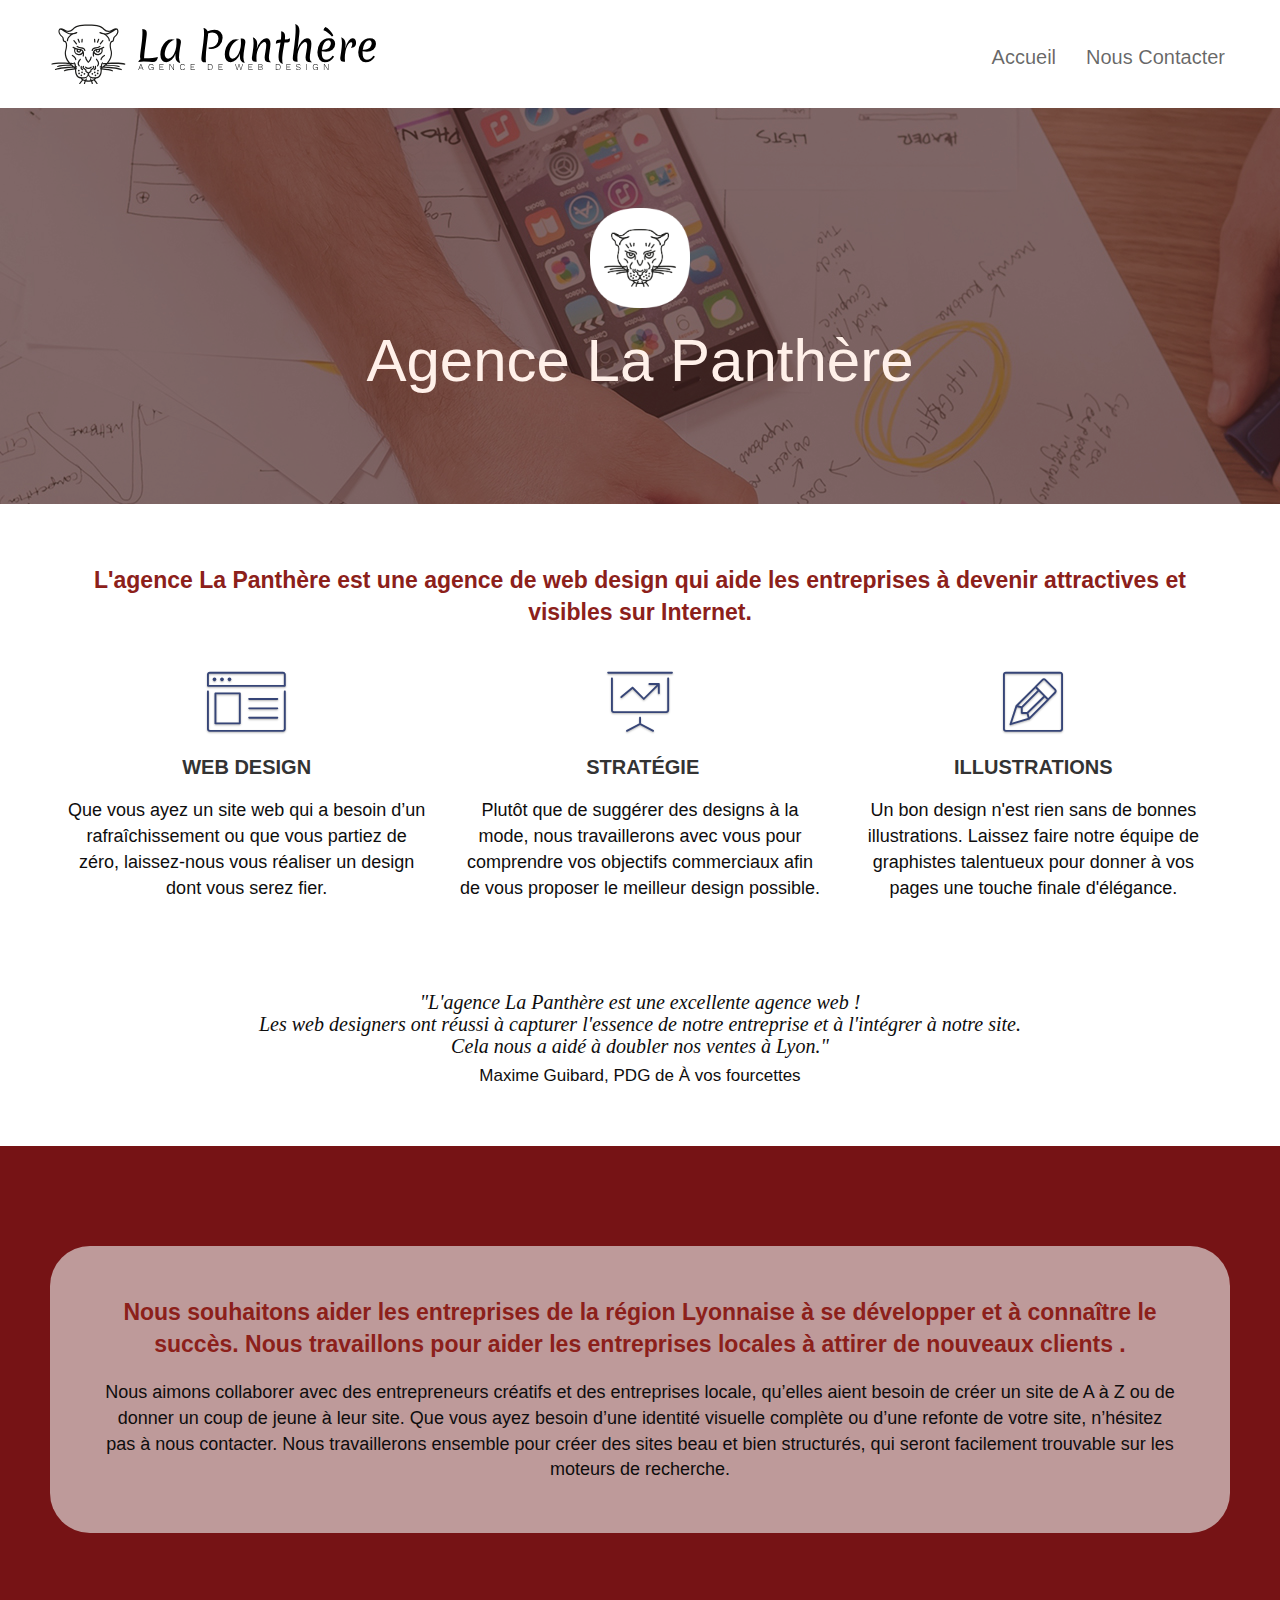
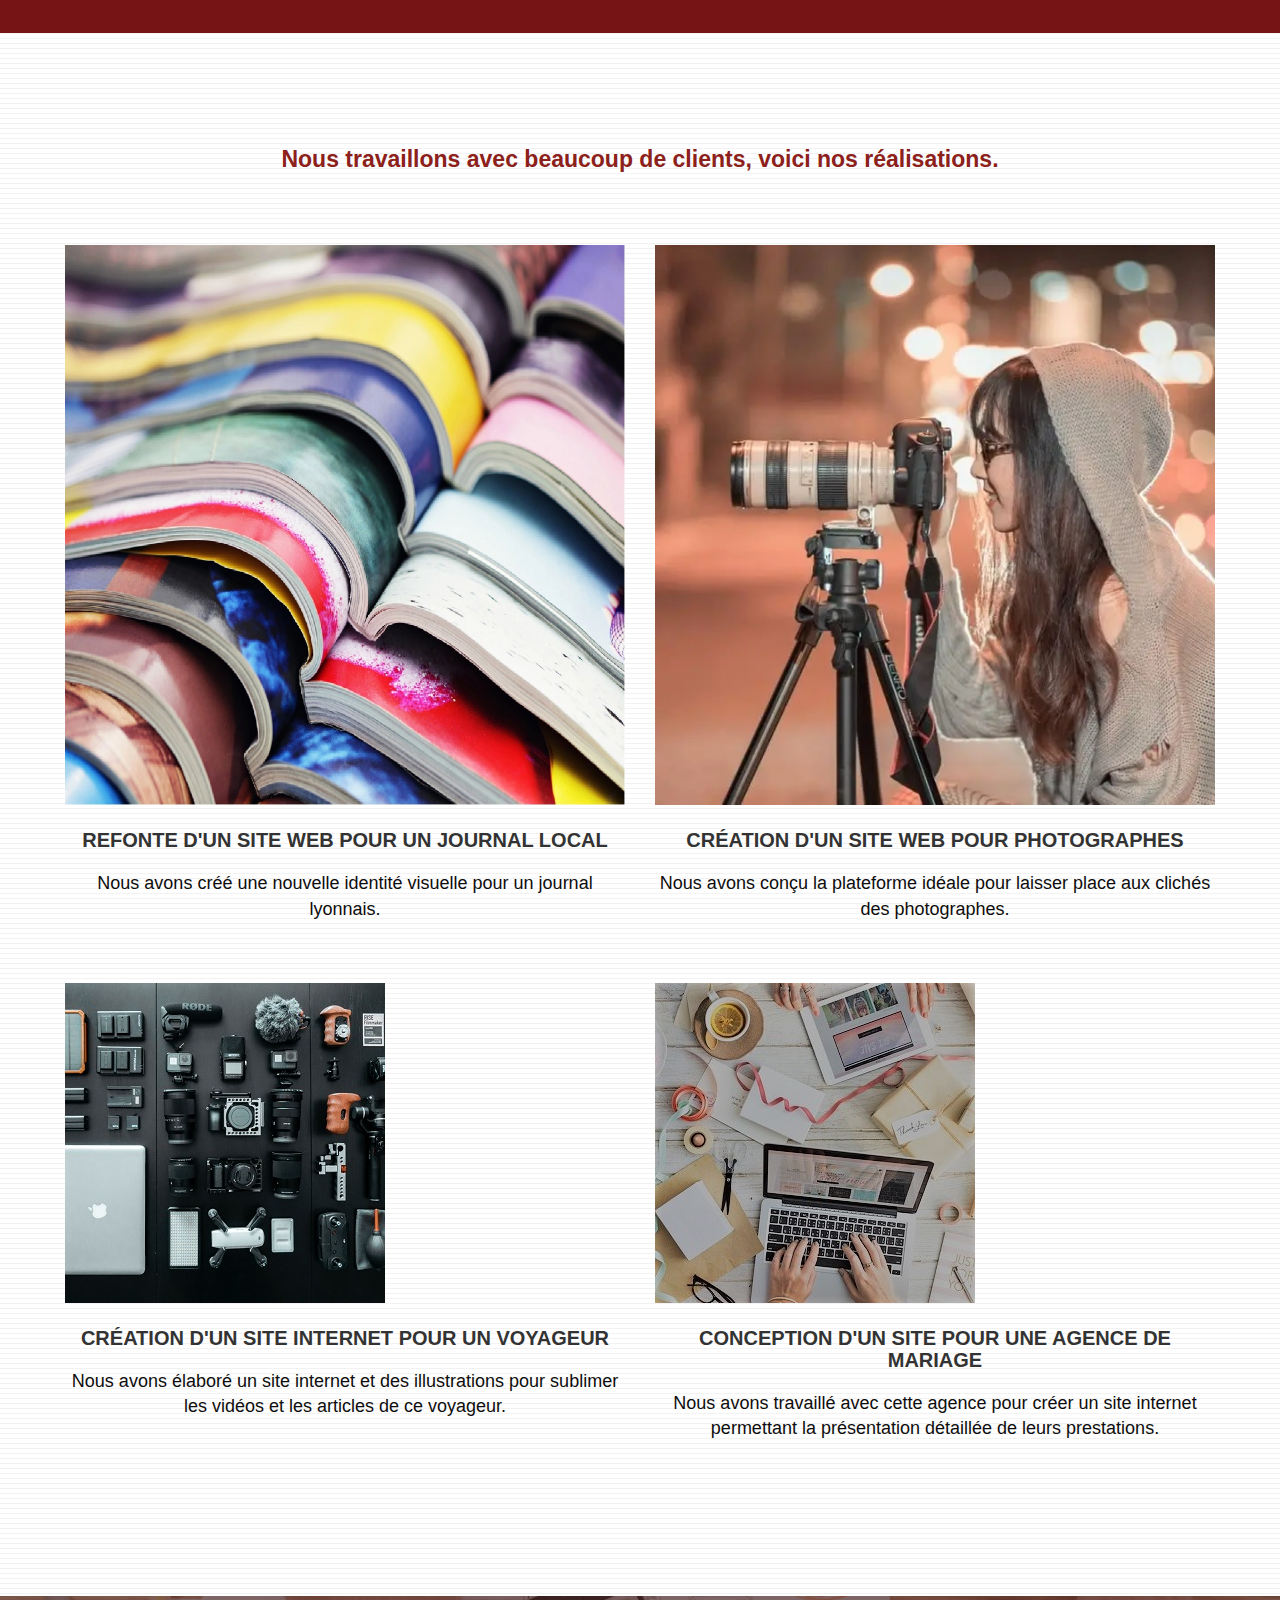
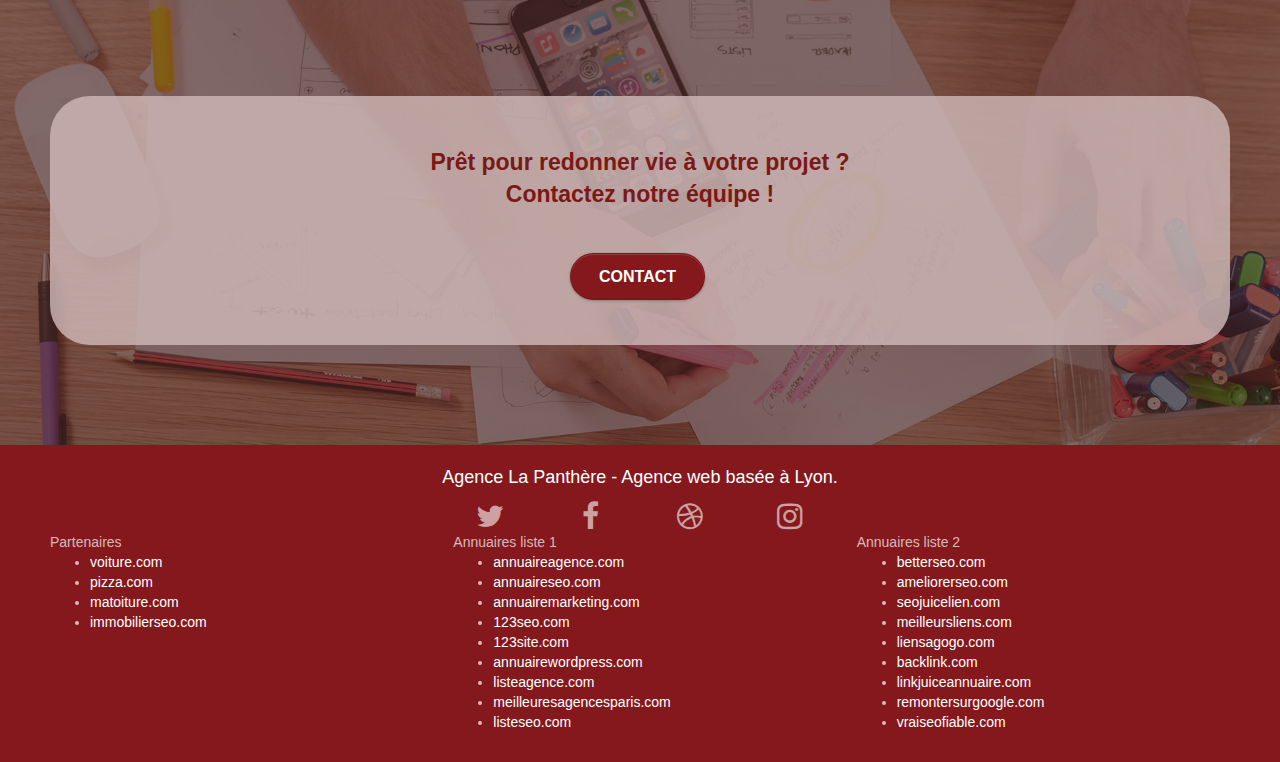
==== index.html @ fb2b0407 "Ajout image projet 2 webp et compressée" ====
<!doctype html>
<html lang="fr">
<head>
    <meta charset="utf-8">
    <meta name="keywords" content="seo, google, site web, site internet, agence design paris, agence design, agence design,agence design,agence design,agence design,agence design,agence design,agence design,agence design">
    <meta name="description" content="De la création d’un site vitrine au rafraîchissement de votre site actuel, en passant par la création d’un design qui vous ressemble, on s’occupe de tout. Nos experts mettent tout en œuvre pour réaliser votre projet dans les meilleurs délais.">
    <meta name="viewport" content="width=device-width, initial-scale=1.0, viewport-fit=cover">
    <link rel="shortcut icon" type="image/png" href="favicon.jpg">
    
	<link rel="stylesheet" type="text/css" href="./css/bootstrap.css">
	<link rel="stylesheet" type="text/css" href="style.css">
	<link rel="stylesheet" type="text/css" href="./css/font-awesome.css">
	<link rel="stylesheet" type="text/css" href="./css/et-line.css">
	
    
	<script src="./js/jquery-2.1.0.js"></script>
	<script src="./js/bootstrap.js"></script>
	<script src="./js/blocs.js"></script>
	<script src="./js/jquery.touchSwipe.js" defer></script>
	<script src="./js/gmaps.js"></script>

    <title>Entreprise web design Lyon - La Panthère</title>

	<!-- Analytics -->
	
	<!-- Analytics END -->
    
</head>

<body>
	<!-- Principal conteneur -->
	<div class="page-container">
		
		<!-- bloc-0 -->
		<div class="bloc bgc-white l-bloc " id="bloc-0">
			<div class="container bloc-sm">
				<nav class="navbar row">
					<div class="navbar-header">
						<a class="navbar-brand" href="index.html"><img src="img/agence-la-panthere-monochrome.svg" alt="Logo La Panthère - Agence de web design" height="60" /></a>
						<button id="nav-toggle" type="button" class="ui-navbar-toggle navbar-toggle" data-toggle="collapse" data-target=".navbar-1">
							<span class="sr-only">Toggle navigation</span><span class="icon-bar"></span><span class="icon-bar"></span><span class="icon-bar"></span>
						</button>
					</div>
					<div class="collapse navbar-collapse navbar-1 special-dropdown-nav">
						<ul class="site-navigation nav navbar-nav">
							<li>
								<a href="index.html">Accueil</a>
							</li>
							<li>
								<a href="contact.html">Nous Contacter</a>
							</li>
						</ul>
					</div>
				</nav>
			</div>
		</div>
		<!-- bloc-0 END -->

		<!-- bloc-1-presentation -->
		<div class="bloc bg-banniere d-bloc bg-t-edge bloc-bg-texture texture-paper b-parallax" id="bloc-1-hero">
			<div class="container bloc-lg">
				<div class="row tight-width-whitespace">
					<div class="col-sm-12">
						<img src="img/logo.png" class="center-block image-resize-mode" width="100" alt="" />
						<h1 class="text-center">
							Agence La Panthère
						</h1>
					</div>
				</div>
			</div>
		</div>
		<!-- bloc-1-presentation END -->

		<!-- bloc-2-services -->
		<div class="bloc bgc-white l-bloc" id="bloc-2-services">
			<div class="container bloc-md">
				<div class="row">
					<div class="col-sm-12 text-center">
						<h2 class="mg-md text-center tc-white">
							L'agence La Panthère est une agence de web design qui aide les entreprises à devenir attractives et visibles sur Internet.<br>
						</h2>
					</div>
				</div>
				<div class="row voffset-lg med-width-whitespace">
					<div class="col-sm-4">
						<div class="text-center">
							<span class="et-icon-browser sm-shadow icon-dark-slate-blue icons icon-lg"></span>
						</div>
						<h3 class="mg-md text-center">
							Web design
						</h3>
						<p class="text-center ">
							Que vous ayez un site web qui a besoin d&rsquo;un rafraîchissement ou que vous partiez de zéro, laissez-nous vous réaliser un design dont vous serez fier.
						</p>
					</div>
					<div class="col-sm-4">
						<div class="text-center">
							<span class="et-icon-presentation sm-shadow icon-dark-slate-blue icons icon-lg"></span>
						</div>
						<h3 class="mg-md text-center">
							&nbsp;Stratégie
						</h3>
						<p class="text-center ">
							Plutôt que de suggérer des designs à la mode, nous travaillerons avec vous pour comprendre vos objectifs commerciaux afin de vous proposer le meilleur design possible.<br>
						</p>
					</div>
					<div class="col-sm-4">
						<div class="text-center">
							<span class="et-icon-edit sm-shadow icon-dark-slate-blue icons icon-lg"></span>
						</div>
						<h3 class="mg-md text-center">
							Illustrations
						</h3>
						<p class="text-center ">
							Un bon design n'est rien sans de bonnes illustrations. Laissez faire notre équipe de graphistes talentueux pour donner à vos pages une touche finale d'élégance.
						</p>
					</div>
				</div>
				<div class="row voffset-lg voffset">
					<div class="col-xs-12 col-md-8 col-md-offset-2 text-center">
						<p class="citation">"L'agence La Panthère est une excellente agence web !<br> Les web designers ont réussi à capturer l'essence de notre entreprise et à l'intégrer à notre site.<br> Cela nous a aidé à doubler nos ventes à Lyon."<br></p>
						<p class="citationAuteur">Maxime Guibard, PDG de À vos fourcettes</p>
					</div>
				</div>
			</div>
		</div>
		<!-- bloc-2-services END -->

		<!-- bloc-3-what-i-do -->
		<div class="bloc tc-white bgc-atomic-tangerine bg-presentation d-bloc bloc-bg-texture texture-paper b-parallax" id="bloc-3-what-i-do">
			<div class="container bloc-lg">
				<div class="row tight-width-whitespace black-background">
					<div class="col-sm-12">
						<h2 class="mg-md text-center tc-white">
							Nous souhaitons aider les entreprises de la région Lyonnaise à se développer et à connaître le succès. Nous travaillons pour aider les entreprises locales à attirer de nouveaux clients .<br>
						</h2>
						<p class="text-center">
							Nous aimons collaborer avec des entrepreneurs créatifs et des entreprises locale, qu’elles aient besoin de créer un site de A à Z ou de donner un coup de jeune à leur site. Que vous ayez besoin d’une identité visuelle complète ou d’une refonte de votre site, n’hésitez pas à nous contacter. Nous travaillerons ensemble pour créer des sites beau et bien structurés, qui seront facilement trouvable sur les moteurs de recherche. 						</p>
					</div>
				</div>
			</div>
		</div>
		<!-- bloc-3-what-i-do END -->

		<!-- bloc-4-portfolio -->
		<div class="bloc bgc-white bg-lines-h2-bg bg-repeat l-bloc" id="bloc-4-portfolio">
			<div class="container bloc-lg">
				<div class="row">
					<div class="col-sm-12 text-center">
						<h2 class="mg-md text-center tc-white">
							Nous travaillons avec beaucoup de clients, voici nos réalisations.<br>
						</h2>
					</div>
				</div>
				<div class="row tight-width-whitespace portfolio-row">
					<div class="col-sm-6">
						<a href="#" data-lightbox="img/projet1.webp" data-gallery-id="gallery-1" data-caption="Refonte d'un site web pour un journal local" data-frame="snapshot-lb"><img src="img/projet1.webp" alt="Nouveau design du journal" class="img-responsive portfolio-thumb" /></a>
						<h3 class="mg-md text-center">
							Refonte d'un site web pour un journal local
						</h3>
						<p class="text-center">
							Nous avons créé une nouvelle identité visuelle pour un journal lyonnais.
						</p>
					</div>
					<div class="col-sm-6">
						<a href="#" data-lightbox="img/projet2.webp" data-gallery-id="gallery-1" data-caption="Création d'un site web pour photographes" data-frame="snapshot-lb"><img src="img/projet2.webp" class="img-responsive portfolio-thumb" alt="Photographe en action" /></a>
						<h3 class="mg-md text-center">
							Création d'un site web pour photographes
						</h3>
						<p class="text-center">
							Nous avons conçu la plateforme idéale pour laisser place aux clichés des photographes.
						</p>
					</div>
				</div>
				<div class="row tight-width-whitespace portfolio-row">
					<div class="col-sm-6">
						<a href="#" data-lightbox="img/3.bmp" data-gallery-id="gallery-1" data-caption="Création d'un site internet pour un voyageur" data-frame="snapshot-lb"><img src="img/3.bmp" class="img-responsive portfolio-thumb" alt="Outils essentiels du voyageurs : appareils photo, ordianteur, drone, etc"/></a>
						<h3 class="mg-md text-center">
							Création d'un site internet pour un voyageur
						</h3>
						<p class="text-center">
							Nous avons élaboré un site internet et des illustrations pour sublimer les vidéos et les articles de ce voyageur.
						</p>
					</div>
					<div class="col-sm-6">
						<a href="#" data-lightbox="img/4.bmp" data-gallery-id="gallery-1" data-caption="Conception d'un site pour une agence de mariage" data-frame="snapshot-lb"><img src="img/4.bmp" class="img-responsive portfolio-thumb" alt="Image présentation de l'agence de mariage" /></a>
						<h3 class="mg-md text-center">
							Conception d'un site pour une agence de mariage
						</h3>
						<p class="text-center">
							Nous avons travaillé avec cette agence pour créer un site internet permettant la présentation détaillée de leurs prestations.
						</p>
					</div>
				</div>
			</div>
		</div>
		<!-- bloc-4-portfolio END -->

		<!-- bloc-5-cta -->
		<div class="bloc bg-banniere d-bloc bloc-bg-texture texture-paper" id="bloc-5-cta">
			<div class="container bloc-lg">
				<div class="row tight-width-whitespace black-background">
					<h2 class="mg-md text-center tc-white">
						Prêt pour redonner vie à votre projet ?<br>Contactez notre équipe !
					</h2>
					<div class="col-sm-12 text-center">
						<a href="contact.html" class="btn btn-atomic-tangerine btn-clean btn-rd btn-lg cta-hero">Contact</a>
					</div>
				</div>
			</div>
		</div>
		<!-- bloc-5-cta END -->

		<!-- Footer - bloc-8 -->
		<div class="bloc bgc-atomic-tangerine d-bloc" id="bloc-8">
			<div class="container bloc-sm">
				<div class="row">
					<div class="col-sm-12">
						<p class="text-center white">
							Agence La Panthère - Agence web basée à Lyon.<br>
						</p>
						<div class="row row-no-gutters social">
							<div class="col-sm-3">
								<div class="text-center">
									<a class="social" href="index.html"><span class="fa fa-twitter icon-md"></span></a>
								</div>
							</div>
							<div class="col-sm-3">
								<div class="text-center">
									<a class="social" href="index.html"><span class="fa fa-facebook icon-md"></span></a>
								</div>
							</div>
							<div class="col-sm-3">
								<div class="text-center">
									<a class="social" href="index.html"><span class="fa fa-dribbble icon-md"></span></a>
								</div>
							</div>
							<div class="col-sm-3">
								<div class="text-center">
									<a class="social" href="index.html"><span class="fa fa-instagram icon-md"></span></a>
								</div>
							</div>
						</div>
						<div class="row">
							<div class="col-sm-4">
								Partenaires
									<ul>
										<li><a class="partenaire" href="voiture.com">voiture.com</a></li>
										<li><a class="partenaire" href="pizza.com">pizza.com</a></li>
										<li><a class="partenaire" href="matoiture.com">matoiture.com</a></li>
										<li><a class="partenaire" href="immobilierseo.com">immobilierseo.com</a></li>
									</ul>		
							</div>
							<div class="col-sm-4">
								Annuaires liste 1
								<ul>
									<li><a class="partenaire" href="annuaireagence.com">annuaireagence.com</a></li>
									<li><a class="partenaire" href="annuaireseo.com">annuaireseo.com</a></li>
									<li><a class="partenaire" href="annuairemarketing.com">annuairemarketing.com</a></li>
									<li><a class="partenaire" href="123seoture.com">123seo.com</a></li>
									<li><a class="partenaire" href="123site.com">123site.com</a></li>
									<li><a class="partenaire" href="annuairewordpress.com">annuairewordpress.com</a></li>
									<li><a class="partenaire" href="listeagence.com">listeagence.com</a></li>
									<li><a class="partenaire" href="meilleuresagencesparis.com">meilleuresagencesparis.com</a></li>
									<li><a class="partenaire" href="listeseo.com">listeseo.com</a></li>
								</ul>
							</div>
							<div class="col-sm-4">
								Annuaires liste 2
								<ul>
									<li><a class="partenaire" href="betterseo.com">betterseo.com</a></li>
									<li><a class="partenaire" href="ameliorerseo.com">ameliorerseo.com</a></li>
									<li><a class="partenaire" href="seojuicelien.com">seojuicelien.com</a></li>
									<li><a class="partenaire" href="meilleursliens.com">meilleursliens.com</a></li>
									<li><a class="partenaire" href="liensagogo.com">liensagogo.com</a></li>
									<li><a class="partenaire" href="backlink.com">backlink.com</a></li>
									<li><a class="partenaire" href="linkjuiceannuaire.com">linkjuiceannuaire.com</a></li>
									<li><a class="partenaire" href="remontersurgoogle.com">remontersurgoogle.com</a></li>
									<li><a class="partenaire" href="vraiseofiable.com">vraiseofiable.com</a></li>
								</ul>
							</div>
						</div>
					</div>
				</div>
			</div>
		</div>
		<!-- Footer - bloc-8 END -->

	</div>
	<!-- Principal conteneur END -->

</body>
</html>
---- style.css ----
body {
    margin: 0;
    padding: 0;
    background: #FFF;
    overflow-x: hidden;
    -webkit-font-smoothing: antialiased;
    -moz-osx-font-smoothing: grayscale;
}

a,
button {
    transition: all .3s ease-in-out;
    outline: none!important;
}

a:hover {
    text-decoration: none;
    cursor: pointer;
}

#page-loading-blocs-notifaction {
    position: fixed;
    top: 0;
    bottom: 0;
    width: 100%;
    z-index: 100000;
    background: #FFFFFF url("img/pageload-spinner.gif") no-repeat center center;
}

.bloc {
    width: 100%;
    clear: both;
    background: 50% 50% no-repeat;
    padding: 0 50px;
    -webkit-background-size: cover;
    -moz-background-size: cover;
    -o-background-size: cover;
    background-size: cover;
    position: relative;
}

.bloc .container {
    padding-left: 0;
    padding-right: 0;
}

.bloc-lg {
    padding: 100px 50px;
}

.bloc-md {
    padding: 50px;
}

.bloc-sm {
    padding: 20px 50px;
}

.bg-center,
.bg-l-edge,
.bg-r-edge,
.bg-t-edge,
.bg-b-edge,
.bg-tl-edge,
.bg-bl-edge,
.bg-tr-edge,
.bg-br-edge,
.bg-repeat {
    -webkit-background-size: auto!important;
    -moz-background-size: auto!important;
    -o-background-size: auto!important;
    background-size: auto!important;
}

.bg-repeat {
    background: repeat;
}

.bg-t-edge {
    background: top no-repeat;
}

.bloc-bg-texture::before {
    content: "";
    background-size: 2px 2px;
    position: absolute;
    top: 0;
    bottom: 0;
    left: 0;
    right: 0;
}

.texture-paper::before {
    background-color: #5609054d;
    background-size: 280px 280px;
}

.b-parallax {
    background-attachment: fixed;
}

.d-bloc {
    color: rgba(255, 255, 255, .7);
}

.d-bloc button:hover {
    color: rgba(255, 255, 255, .9);
}

.d-bloc .icon-round,
.d-bloc .icon-square,
.d-bloc .icon-rounded,
.d-bloc .icon-semi-rounded-a,
.d-bloc .icon-semi-rounded-b {
    border-color: rgba(255, 255, 255, .9);
}

.d-bloc .divider-h span {
    border-color: rgba(255, 255, 255, .2);
}

.d-bloc .a-btn,
.d-bloc .navbar a,
.d-bloc .navbar-brand,
.d-bloc a .icon-sm,
.d-bloc a .icon-md,
.d-bloc a .icon-lg,
.d-bloc a .icon-xl,
.d-bloc h1 a,
.d-bloc h2 a,
.d-bloc h3 a,
.d-bloc h4 a,
.d-bloc h5 a,
.d-bloc h6 a,
.d-bloc p a {
    color: rgba(255, 255, 255, .6);
}

.d-bloc .a-btn:hover,
.d-bloc .navbar a:hover,
.d-bloc .navbar-brand:hover,
.d-bloc a:hover .icon-sm,
.d-bloc a:hover .icon-md,
.d-bloc a:hover .icon-lg,
.d-bloc a:hover .icon-xl,
.d-bloc h1 a:hover,
.d-bloc h2 a:hover,
.d-bloc h3 a:hover,
.d-bloc h4 a:hover,
.d-bloc h5 a:hover,
.d-bloc h6 a:hover,
.d-bloc p a:hover {
    color: rgba(255, 255, 255, 1);
}

.d-bloc .navbar-toggle .icon-bar {
    background: rgba(255, 255, 255, 1);
}

.d-bloc .btn-wire,
.d-bloc .btn-wire:hover {
    color: rgba(255, 255, 255, 1);
    border-color: rgba(255, 255, 255, 1);
}

.d-bloc .panel {
    color: rgba(0, 0, 0, .5);
}

.d-bloc .panel button:hover {
    color: rgba(0, 0, 0, .7);
}

.d-bloc .panel icon {
    border-color: rgba(0, 0, 0, .7);
}

.d-bloc .panel .divider-h span {
    border-color: rgba(0, 0, 0, .1);
}

.d-bloc .panel .a-btn {
    color: rgba(0, 0, 0, .6);
}

.d-bloc .panel .a-btn:hover {
    color: rgba(0, 0, 0, 1);
}

.d-bloc .panel .btn-wire,
.d-bloc .panel .btn-wire:hover {
    color: rgba(0, 0, 0, .7);
    border-color: rgba(0, 0, 0, .3);
}

.d-bloc .panel,
.l-bloc {
    color: rgba(0, 0, 0, .5);
}

.d-bloc .panel button:hover,
.l-bloc button:hover {
    color: rgba(0, 0, 0, .7);
}

.l-bloc .icon-round,
.l-bloc .icon-square,
.l-bloc .icon-rounded,
.l-bloc .icon-semi-rounded-a,
.l-bloc .icon-semi-rounded-b {
    border-color: rgba(0, 0, 0, .7);
}

.d-bloc .panel .divider-h span,
.l-bloc .divider-h span {
    border-color: rgba(0, 0, 0, .1);
}

.d-bloc .panel .a-btn,
.l-bloc .a-btn,
.l-bloc .navbar a,
.l-bloc .navbar-brand,
.l-bloc a .icon-sm,
.l-bloc a .icon-md,
.l-bloc a .icon-lg,
.l-bloc a .icon-xl,
.l-bloc h1 a,
.l-bloc h2 a,
.l-bloc h3 a,
.l-bloc h4 a,
.l-bloc h5 a,
.l-bloc h6 a,
.l-bloc p a {
    color: rgba(0, 0, 0, .6);
}

.d-bloc .panel .a-btn:hover,
.l-bloc .a-btn:hover,
.l-bloc .navbar a:hover,
.l-bloc .navbar-brand:hover,
.l-bloc a:hover .icon-sm,
.l-bloc a:hover .icon-md,
.l-bloc a:hover .icon-lg,
.l-bloc a:hover .icon-xl,
.l-bloc h1 a:hover,
.l-bloc h2 a:hover,
.l-bloc h3 a:hover,
.l-bloc h4 a:hover,
.l-bloc h5 a:hover,
.l-bloc h6 a:hover,
.l-bloc p a:hover {
    color: rgba(0, 0, 0, 1);
}

.l-bloc .navbar-toggle .icon-bar {
    color: rgba(0, 0, 0, .6);
}

.d-bloc .panel .btn-wire,
.d-bloc .panel .btn-wire:hover,
.l-bloc .btn-wire,
.l-bloc .btn-wire:hover {
    color: rgba(0, 0, 0, .7);
    border-color: rgba(0, 0, 0, .3);
}

.voffset {
    margin-top: 30px;
}

.voffset-lg {
    margin-top: 80px;
}

.row-no-gutters {
    margin-right: 0;
    margin-left: 0;
}

.row.row-no-gutters > [class^="col-"],
.row.row-no-gutters > [class*=" col-"] {
    padding-right: 0;
    padding-left: 0;
}

.navbar {
    margin-bottom: 0;
    z-index: 1;
}

.navbar-brand {
    height: auto;
    padding: 3px 15px;
    font-size: 25px;
    font-weight: normal;
    font-weight: 600;
    line-height: 44px;
}

.navbar-brand img {
    max-height: 200px;
    margin: 0 5px 0 0;
    display: inline;
}

.navbar-brand img[src$=svg] {
    min-width: 100px;
}

.nav-center .navbar-brand img {
    margin: 0;
}

.navbar .nav {
    padding-top: 2px;
    margin-right: -16px;
    float: right;
    z-index: 1;
}

.nav > li {
    float: left;
    margin-top: 4px;
    font-size: 20px;
}

.navbar-nav .open .dropdown-menu > li > a {
    text-align: inherit;
}

.nav > li a:hover,
.nav > li a:focus {
    background: transparent;
}

.navbar-toggle {
    margin: 10px 10px 0 0;
    border: 0px;
}

.navbar-toggle:hover {
    background: transparent!important;
}

.navbar-toggle .icon-bar {
    background-color: rgba(0, 0, 0, .5);
    width: 26px;
}

.nav-invert .navbar .nav {
    float: left;
}

.nav-invert .navbar-header,
.nav-invert .navbar-brand {
    float: right;
    position: relative;
    z-index: 2;
}

@media (min-width: 768px) {
    .site-navigation {
        position: absolute;
        top: 50%;
        right: 20px;
        transform: translate(0, -50%);
        -webkit-transform: translateY(-50%);
    }
    .nav > li .dropdown-menu a,
    .nav > li .dropdown-menu a:hover {
        color: #484848;
    }
    .nav-invert .site-navigation {
        left: 0;
        right: 0;
    }
    .nav-center {
        text-align: center;
    }
    .nav-center .navbar-header {
        width: 100%;
    }
    .nav-center .navbar-header,
    .nav-center .navbar-brand,
    .nav-center .nav > li {
        float: none;
        display: inline-block;
    }
    .nav-center .site-navigation {
        position: relative;
        width: 100%;
        right: 0;
        margin-right: 0px;
        margin-top: 20px;
    }
    .nav-center.mini-nav .navbar-toggle {
        float: none;
        margin: 10px auto 0;
    }
}

.nav > li > .dropdown a {
    background: none!important;
    display: block;
    padding: 14px 15px;
}

nav .caret {
    margin: 0 5px;
}

.dropdown-menu .dropdown-menu {
    top: -8px;
    left: 100%;
}

.dropdown-menu .dropmenu-flow-right {
    top: 100%;
    left: 0;
    margin-left: -1px;
    border-top-left-radius: 0;
    border-top-right-radius: 0;
}

.dropdown-menu .dropdown span {
    border: 4px solid black;
    border-top-color: transparent;
    border-right-color: transparent;
    border-bottom-color: transparent;
    margin: 6px -5px 0 0!important;
    float: right;
}

.mg-md {
    margin-top: 10px;
    margin-bottom: 20px;
}

.mg-lg {
    margin-top: 10px;
    margin-bottom: 40px;
}

.btn {
    margin: 0 5px 5px 0;
}

.btn.pull-right {
    margin: 0 0 5px 5px;
}

.btn-d,
.btn-d:hover,
.btn-d:focus {
    color: #FFF;
    background: rgba(0, 0, 0, .3);
}

button {
    outline: none!important;
}

.btn-rd {
    border-radius: 40px;
}

.btn-clean {
    border: 1px solid rgba(0, 0, 0, .08);
    border-bottom-color: rgba(0, 0, 0, .1);
    text-shadow: 0 1px 0 rgba(0, 0, 1, .1);
    box-shadow: 0 1px 3px rgba(0, 0, 1, .25), inset 0 1px 0 0 rgba(255, 255, 255, .15);
}

.icon-md {
    font-size: 30px!important;
}

.icon-lg {
    font-size: 60px!important;
}

.sm-shadow {
    text-shadow: 0 1px 2px rgba(0, 0, 0, .3);
}

.panel-sq,
.panel-sq .panel-heading,
.panel-sq .panel-footer {
    border-radius: 0;
}

.panel-rd {
    border-radius: 30px;
}

.panel-rd .panel-heading {
    border-radius: 29px 29px 0 0;
}

.panel-rd .panel-footer {
    border-radius: 0 0 29px 29px;
}

.form-control {
    border-color: rgba(0, 0, 0, .1);
    box-shadow: none;
}

.scrollToTop {
    width: 40px;
    height: 40px;
    position: fixed;
    bottom: 20px;
    right: 20px;
    opacity: 0;
    z-index: 500;
    transition: all .3s ease-in-out;
}

.scrollToTop span {
    margin-top: 6px;
}

.showScrollTop {
    font-size: 14px;
    opacity: 1;
}

a[data-lightbox] {
    position: relative;
    display: block;
    text-align: center;
}

a[data-lightbox]:hover::before {
    content: "+";
    font-family: "HelveticaNeue-Light", "Helvetica Neue Light", "Helvetica Neue", Helvetica, Arial;
    font-size: 32px;
    width: 50px;
    height: 50px;
    margin-left: -25px;
    border-radius: 50%;
    background: rgba(0, 0, 0, .6);
    color: #FFF;
    font-weight: 100;
    z-index: 1;
    position: absolute;
    top: 50%;
    transform: translateY(-50%);
    -webkit-transform: translateY(-50%);
}

a[data-lightbox]:hover img {
    opacity: 0.6;
    -webkit-animation-fill-mode: none;
    animation-fill-mode: none;
}

#lightbox-modal {
    display: flex;
    align-items: center;
}

#lightbox-modal .modal-dialog {
    width: 90%;
    max-width: 900px;
    margin: 0 auto 0;
}

#lightbox-modal .modal-dialog img {
    max-height: 90vh;
    margin: 0 auto;
}

.lightbox-caption {
    padding: 20px;
    color: #FFF;
    background: rgba(0, 0, 0, .5);
    position: absolute;
    left: 15px;
    right: 15px;
    bottom: 5px;
}

.close-lightbox {
    color: #FFF;
    font-size: 30px;
    position: absolute;
    top: 20px;
    right: 20px;
    z-index: 20;
    background: rgba(0, 0, 0, .5);
    border: none;
    line-height: 30px;
    padding: 0 9px 5px;
    opacity: 0.3;
}

.close-lightbox:hover,
.next-lightbox:hover,
.prev-lightbox:hover {
    opacity: 1.0;
    color: #FFF;
}

.next-lightbox,
.prev-lightbox {
    font-size: 20px;
    color: rgba(255, 255, 255, .9);
    background: rgba(0, 0, 0, .5);
    transition: all .2s ease-in-out;
    position: absolute;
    top: 45%;
    z-index: 1;
    opacity: 0.4;
}

.next-lightbox {
    padding: 6px 8px 1px 13px;
    right: 25px;
}

.prev-lightbox {
    padding: 6px 13px 1px 10px;
    left: 25px;
}

.snapshot-lb .modal-body {
    padding-bottom: 45px;
}

.snapshot-lb .lightbox-caption {
    padding: 0;
    color: rgba(0, 0, 0, .5);
    background: none;
}

h2,
h3,
h4,
h5,
h6,
p,
label,
.btn,
a {
    font-family: "helvetica";
    font-weight: 400;
    color: rgb(14, 13, 13);
}

.container {
    width: 100%;
}

.hero-bloc-text-sub {
    font-size: 36px;
}

.statement-bloc-text {
    line-height: 26px;
    font-style: italic;
    font-size: 20px;
    text-align: center;
    font-weight: lighter;
    max-width: 520px;
    margin: auto auto auto auto;
}

p {
    font-size: 18px;
}

.tight-width-whitespace {
    max-width: 1200px;
    margin: auto auto auto auto;
    border-radius: 40px;
}

h1 {
    font-family: "helvetica";
    font-weight: 400;
    font-size: 60px;
    color:#FFF0E9;
}

.cta-hero {
    margin-top: 22px;
    color: #FFFFFF!important;
    text-transform: uppercase;
    padding: 12px 28px 12px 28px;
    font-size: 16px;
    font-weight: 700;
}

.social {
    max-width: 400px;
    margin: auto auto auto auto;
}

h2 {
    font-size: 23px;
    line-height: 1.4em;
}

h3 {
    font-size: 20px;
    text-transform: uppercase;
    font-weight: 700;
    color: #333333!important;
}

.citation {
    font-size: 20px;
    line-height: 1.1em;
    font-style: italic;
    font-family:'Times New Roman', Times, serif;
}

.citationAuteur {
    font-size: 17px;
    line-height: 1.1em;
}

.med-width-whitespace {
    max-width: 1500px;
    margin: auto auto auto auto;
    box-shadow: 0px 0px 0px #000000;
}

h4 {
    color: #333333!important;
}

.icons {
    margin-bottom: 14px;
    margin-top: 24px;
}

.white {
    color: #FFFFFF!important;
}

.portfolio-thumb {
    margin-bottom: 24px;
}

.portfolio-row {
    margin-bottom: 44px;
    margin-top: 50px;
}

.avatar {
    box-shadow: 0px 4px 9px rgba(0, 0, 0, 0.3);
}

.black-background {
    background-color: rgb(255 255 255 / 84%);
    padding: 40px 40px 40px 40px;
}

.bold-link {
    font-weight: 900;
    text-decoration: underline!important;
}

.bgc-white {
    background-color: #FFFFFF;
}

.bgc-atomic-tangerine {
    background-color: #84181C;
}

.tc-white {
    color: #8c201a!important;
    font-weight: bold;
}

.btn-atomic-tangerine {
    background: #84181C;
    color: #FFFFFF!important;
}

.btn-atomic-tangerine:hover {
    background: #84181C;
    color: #FFFFFF!important;
}

.ltc-white {
    color: #FFFFFF!important;
}

.ltc-white:hover {
    color: #cccccc!important;
}

.ltc-atomic-tangerine {
    color: #F3976C!important;
}

.ltc-atomic-tangerine:hover {
    color: #c27956!important;
}

.icon-dark-slate-blue {
    color: #364577!important;
    border-color: #364577!important;
}

.bg-dots-bg {
    background-image: url("img/dots-bg.png");
}

.bg-lines-h2-bg {
    background-image: url("img/lines-h2-bg.png");
}

.bg-banniere {
    background-image: url("img/agence-la-panthere.jpg");
}

.bg-presentation {
    background-image: url("img/image-de-presentation.bmp");
}

.partenaire {
    color: #FFF!important;
}

@media (max-width: 1024px) {
    .bloc.full-width-bloc,
    .bloc-tile-2.full-width-bloc .container,
    .bloc-tile-3.full-width-bloc .container,
    .bloc-tile-4.full-width-bloc .container {
        padding-left: 0;
        padding-right: 0;
    }
}

@media (max-width: 992px) and (min-width: 768px) {
    .navbar .nav {
        max-width: 80%
    }
    .nav-center.navbar .nav {
        max-width: 100%
    }
}

@media only screen and (min-device-width: 768px) and (max-device-width: 1024px) and (orientation: landscape) {
    .b-parallax {
        background-attachment: scroll;
    }
}

@media only screen and (min-device-width: 1024px) and (max-device-width: 1366px) and (-webkit-min-device-pixel-ratio: 1.5) {
    .b-parallax {
        background-attachment: scroll;
    }
}

@media (max-width: 991px) {
    .container {
        width: 100%;
    }
    .b-parallax {
        background-attachment: scroll;
    }
    .page-container,
    #hero-bloc {
        overflow-x: hidden;
        position: relative;
    }
    .bloc {
        padding-left: constant(safe-area-inset-left);
        padding-right: constant(safe-area-inset-right);
    }
    .bloc-group,
    .bloc-group .bloc {
        display: block;
        width: 100%;
    }
    .bloc-fill-screen .fill-bloc-top-edge,
    .bloc-fill-screen .fill-bloc-bottom-edge {
        padding: 0 20px;
        padding-left: constant(safe-area-inset-left);
        padding-right: constant(safe-area-inset-right);
    }
}

@media (max-width: 767px) {
    .page-container {
        overflow-x: hidden;
        position: relative;
    }
    h1,
    h2,
    h3,
    h4,
    h5,
    h6,
    p,
    #disqus_thread {
        padding-left: 10px!important;
        padding-right: 10px!important;
    }
    .b-parallax {
        background-attachment: scroll;
    }
    .navbar .nav {
        padding-top: 0;
        border-top: 1px solid rgba(0, 0, 0, .2);
        float: none!important;
    }
    .navbar.row {
        margin-left: 0;
        margin-right: 0;
    }
    .site-navigation {
        position: inherit;
        transform: none;
        -webkit-transform: none;
        -ms-transform: none;
    }
    .nav > li {
        margin-top: 0;
        border-bottom: 1px solid rgba(0, 0, 0, .1);
        background: rgba(0, 0, 0, .05);
        text-align: left;
        padding-left: 15px;
        width: 100%;
    }
    .nav > li:hover {
        background: rgba(0, 0, 0, .08);
    }
    .dropdown .dropdown a .caret {
        float: none;
        margin: 5px 0 0 10px!important;
        border: 4px solid black;
        border-bottom-color: transparent;
        border-right-color: transparent;
        border-left-color: transparent;
    }
    #hero-bloc .navbar .nav {
        background: rgba(0, 0, 0, .8);
    }
    #hero-bloc .navbar .nav a {
        color: rgba(255, 255, 255, .6);
    }
    .hero {
        padding: 50px 0;
    }
    .hero-nav {
        left: -1px;
        right: -1px;
    }
    .navbar-collapse {
        padding: 0;
        overflow-x: hidden;
        -webkit-box-shadow: none;
        box-shadow: none;
    }
    .navbar-brand img {
        max-height: 40px;
        width: auto;
    }
    .nav-invert .navbar-header {
        float: none;
        width: 100%;
    }
    .nav-invert .navbar-toggle {
        float: left;
        margin-left: 10px;
    }
    .bloc {
        padding-left: 0;
        padding-right: 0;
    }
    .bloc-xxl,
    .bloc-xl,
    .bloc-lg {
        padding: 40px 0;
    }
    .bloc-sm,
    .bloc-md {
        padding-left: 0;
        padding-right: 0;
    }
    .bloc-tile-2 .container,
    .bloc-tile-3 .container,
    .bloc-tile-4 .container,
    .bloc-fill-screen .fill-bloc-top-edge,
    .bloc-fill-screen .fill-bloc-bottom-edge {
        padding-left: 0;
        padding-right: 0;
    }
    .a-block {
        padding: 0 10px;
    }
    .btn-dwn {
        display: none;
    }
    .voffset {
        margin-top: 5px;
    }
    .voffset-md {
        margin-top: 20px;
    }
    .voffset-lg {
        margin-top: 30px;
    }
    form {
        padding: 5px;
    }
    .close-lightbox {
        display: inline-block;
    }
    .blocsapp-device-iphone5 {
        background-size: 216px 425px;
        padding-top: 60px;
        width: 216px;
        height: 425px;
    }
    .blocsapp-device-iphone5 img {
        width: 180px;
        height: 320px;
    }
}

@media (max-width: 400px) {
    .bloc {
        padding-left: 0;
        padding-right: 0;
    }
}

@media (max-width: 767px) {
    .bloc-mob-center-text {
        text-align: center;
    }
}
---- css/et-line.css ----
@font-face {
    font-family: et-line;
    src: url(../fonts/et-line.eot);
    src: url(../fonts/et-line.eot?#iefix) format('embedded-opentype'), url(../fonts/et-line.woff) format('woff'), url(../fonts/et-line.ttf) format('truetype'), url(../fonts/et-line.svg#et-line) format('svg');
    font-weight: 400;
    font-style: normal
}

.et-icon-adjustments,
.et-icon-alarmclock,
.et-icon-anchor,
.et-icon-aperture,
.et-icon-attachment,
.et-icon-bargraph,
.et-icon-basket,
.et-icon-beaker,
.et-icon-bike,
.et-icon-book-open,
.et-icon-briefcase,
.et-icon-browser,
.et-icon-calendar,
.et-icon-camera,
.et-icon-caution,
.et-icon-chat,
.et-icon-circle-compass,
.et-icon-clipboard,
.et-icon-clock,
.et-icon-cloud,
.et-icon-compass,
.et-icon-desktop,
.et-icon-dial,
.et-icon-document,
.et-icon-documents,
.et-icon-download,
.et-icon-dribbble,
.et-icon-edit,
.et-icon-envelope,
.et-icon-expand,
.et-icon-facebook,
.et-icon-flag,
.et-icon-focus,
.et-icon-gears,
.et-icon-genius,
.et-icon-gift,
.et-icon-global,
.et-icon-globe,
.et-icon-googleplus,
.et-icon-grid,
.et-icon-happy,
.et-icon-hazardous,
.et-icon-heart,
.et-icon-hotairballoon,
.et-icon-hourglass,
.et-icon-key,
.et-icon-laptop,
.et-icon-layers,
.et-icon-lifesaver,
.et-icon-lightbulb,
.et-icon-linegraph,
.et-icon-linkedin,
.et-icon-lock,
.et-icon-magnifying-glass,
.et-icon-map,
.et-icon-map-pin,
.et-icon-megaphone,
.et-icon-mic,
.et-icon-mobile,
.et-icon-newspaper,
.et-icon-notebook,
.et-icon-paintbrush,
.et-icon-paperclip,
.et-icon-pencil,
.et-icon-phone,
.et-icon-picture,
.et-icon-pictures,
.et-icon-piechart,
.et-icon-presentation,
.et-icon-pricetags,
.et-icon-printer,
.et-icon-profile-female,
.et-icon-profile-male,
.et-icon-puzzle,
.et-icon-quote,
.et-icon-recycle,
.et-icon-refresh,
.et-icon-ribbon,
.et-icon-rss,
.et-icon-sad,
.et-icon-scissors,
.et-icon-scope,
.et-icon-search,
.et-icon-shield,
.et-icon-speedometer,
.et-icon-strategy,
.et-icon-streetsign,
.et-icon-tablet,
.et-icon-target,
.et-icon-telescope,
.et-icon-toolbox,
.et-icon-tools,
.et-icon-tools-2,
.et-icon-trophy,
.et-icon-tumblr,
.et-icon-twitter,
.et-icon-upload,
.et-icon-video,
.et-icon-wallet,
.et-icon-wine {
    font-family: et-line;
    speak: none;
    font-style: normal;
    font-weight: 400;
    font-variant: normal;
    text-transform: none;
    line-height: 1;
    -webkit-font-smoothing: antialiased;
    -moz-osx-font-smoothing: grayscale;
    display: inline-block
}

.et-icon-mobile:before {
    content: "\e000"
}

.et-icon-laptop:before {
    content: "\e001"
}

.et-icon-desktop:before {
    content: "\e002"
}

.et-icon-tablet:before {
    content: "\e003"
}

.et-icon-phone:before {
    content: "\e004"
}

.et-icon-document:before {
    content: "\e005"
}

.et-icon-documents:before {
    content: "\e006"
}

.et-icon-search:before {
    content: "\e007"
}

.et-icon-clipboard:before {
    content: "\e008"
}

.et-icon-newspaper:before {
    content: "\e009"
}

.et-icon-notebook:before {
    content: "\e00a"
}

.et-icon-book-open:before {
    content: "\e00b"
}

.et-icon-browser:before {
    content: "\e00c"
}

.et-icon-calendar:before {
    content: "\e00d"
}

.et-icon-presentation:before {
    content: "\e00e"
}

.et-icon-picture:before {
    content: "\e00f"
}

.et-icon-pictures:before {
    content: "\e010"
}

.et-icon-video:before {
    content: "\e011"
}

.et-icon-camera:before {
    content: "\e012"
}

.et-icon-printer:before {
    content: "\e013"
}

.et-icon-toolbox:before {
    content: "\e014"
}

.et-icon-briefcase:before {
    content: "\e015"
}

.et-icon-wallet:before {
    content: "\e016"
}

.et-icon-gift:before {
    content: "\e017"
}

.et-icon-bargraph:before {
    content: "\e018"
}

.et-icon-grid:before {
    content: "\e019"
}

.et-icon-expand:before {
    content: "\e01a"
}

.et-icon-focus:before {
    content: "\e01b"
}

.et-icon-edit:before {
    content: "\e01c"
}

.et-icon-adjustments:before {
    content: "\e01d"
}

.et-icon-ribbon:before {
    content: "\e01e"
}

.et-icon-hourglass:before {
    content: "\e01f"
}

.et-icon-lock:before {
    content: "\e020"
}

.et-icon-megaphone:before {
    content: "\e021"
}

.et-icon-shield:before {
    content: "\e022"
}

.et-icon-trophy:before {
    content: "\e023"
}

.et-icon-flag:before {
    content: "\e024"
}

.et-icon-map:before {
    content: "\e025"
}

.et-icon-puzzle:before {
    content: "\e026"
}

.et-icon-basket:before {
    content: "\e027"
}

.et-icon-envelope:before {
    content: "\e028"
}

.et-icon-streetsign:before {
    content: "\e029"
}

.et-icon-telescope:before {
    content: "\e02a"
}

.et-icon-gears:before {
    content: "\e02b"
}

.et-icon-key:before {
    content: "\e02c"
}

.et-icon-paperclip:before {
    content: "\e02d"
}

.et-icon-attachment:before {
    content: "\e02e"
}

.et-icon-pricetags:before {
    content: "\e02f"
}

.et-icon-lightbulb:before {
    content: "\e030"
}

.et-icon-layers:before {
    content: "\e031"
}

.et-icon-pencil:before {
    content: "\e032"
}

.et-icon-tools:before {
    content: "\e033"
}

.et-icon-tools-2:before {
    content: "\e034"
}

.et-icon-scissors:before {
    content: "\e035"
}

.et-icon-paintbrush:before {
    content: "\e036"
}

.et-icon-magnifying-glass:before {
    content: "\e037"
}

.et-icon-circle-compass:before {
    content: "\e038"
}

.et-icon-linegraph:before {
    content: "\e039"
}

.et-icon-mic:before {
    content: "\e03a"
}

.et-icon-strategy:before {
    content: "\e03b"
}

.et-icon-beaker:before {
    content: "\e03c"
}

.et-icon-caution:before {
    content: "\e03d"
}

.et-icon-recycle:before {
    content: "\e03e"
}

.et-icon-anchor:before {
    content: "\e03f"
}

.et-icon-profile-male:before {
    content: "\e040"
}

.et-icon-profile-female:before {
    content: "\e041"
}

.et-icon-bike:before {
    content: "\e042"
}

.et-icon-wine:before {
    content: "\e043"
}

.et-icon-hotairballoon:before {
    content: "\e044"
}

.et-icon-globe:before {
    content: "\e045"
}

.et-icon-genius:before {
    content: "\e046"
}

.et-icon-map-pin:before {
    content: "\e047"
}

.et-icon-dial:before {
    content: "\e048"
}

.et-icon-chat:before {
    content: "\e049"
}

.et-icon-heart:before {
    content: "\e04a"
}

.et-icon-cloud:before {
    content: "\e04b"
}

.et-icon-upload:before {
    content: "\e04c"
}

.et-icon-download:before {
    content: "\e04d"
}

.et-icon-target:before {
    content: "\e04e"
}

.et-icon-hazardous:before {
    content: "\e04f"
}

.et-icon-piechart:before {
    content: "\e050"
}

.et-icon-speedometer:before {
    content: "\e051"
}

.et-icon-global:before {
    content: "\e052"
}

.et-icon-compass:before {
    content: "\e053"
}

.et-icon-lifesaver:before {
    content: "\e054"
}

.et-icon-clock:before {
    content: "\e055"
}

.et-icon-aperture:before {
    content: "\e056"
}

.et-icon-quote:before {
    content: "\e057"
}

.et-icon-scope:before {
    content: "\e058"
}

.et-icon-alarmclock:before {
    content: "\e059"
}

.et-icon-refresh:before {
    content: "\e05a"
}

.et-icon-happy:before {
    content: "\e05b"
}

.et-icon-sad:before {
    content: "\e05c"
}

.et-icon-facebook:before {
    content: "\e05d"
}

.et-icon-twitter:before {
    content: "\e05e"
}

.et-icon-googleplus:before {
    content: "\e05f"
}

.et-icon-rss:before {
    content: "\e060"
}

.et-icon-tumblr:before {
    content: "\e061"
}

.et-icon-linkedin:before {
    content: "\e062"
}

.et-icon-dribbble:before {
    content: "\e063"
}
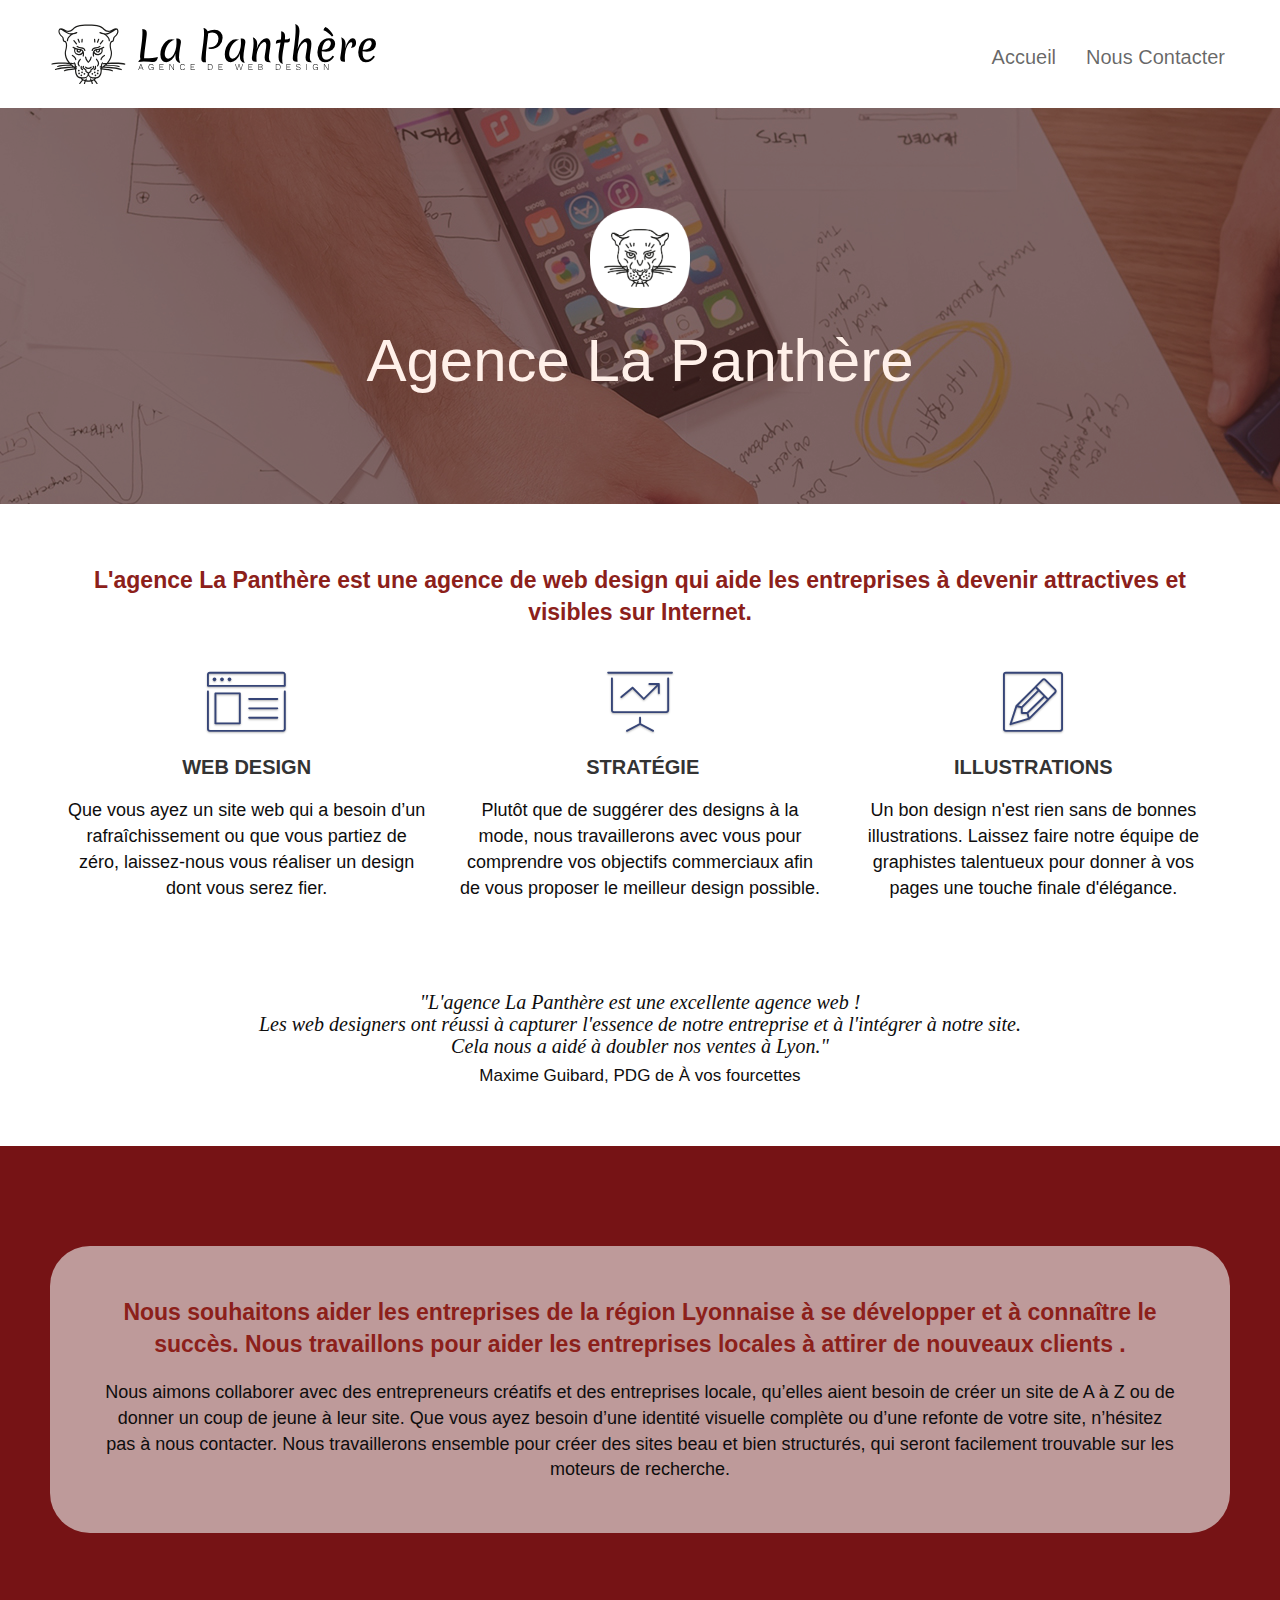
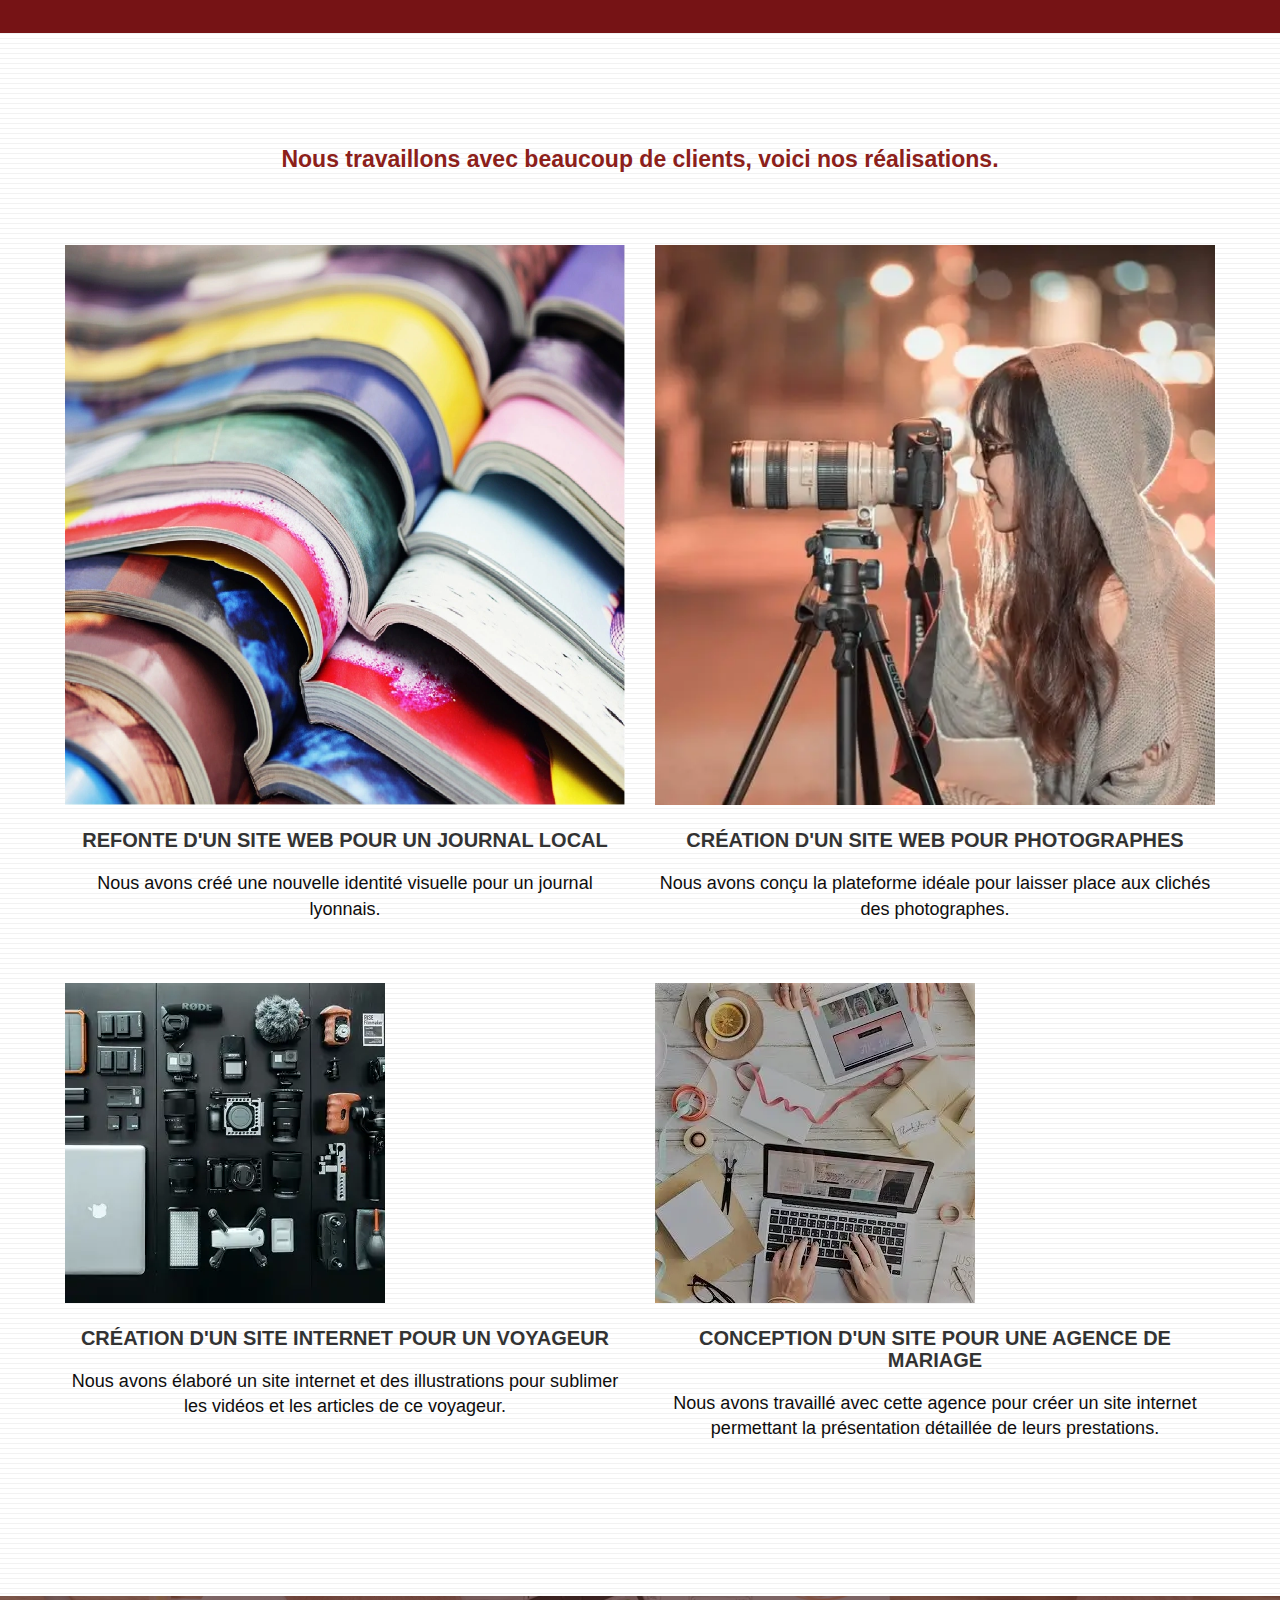
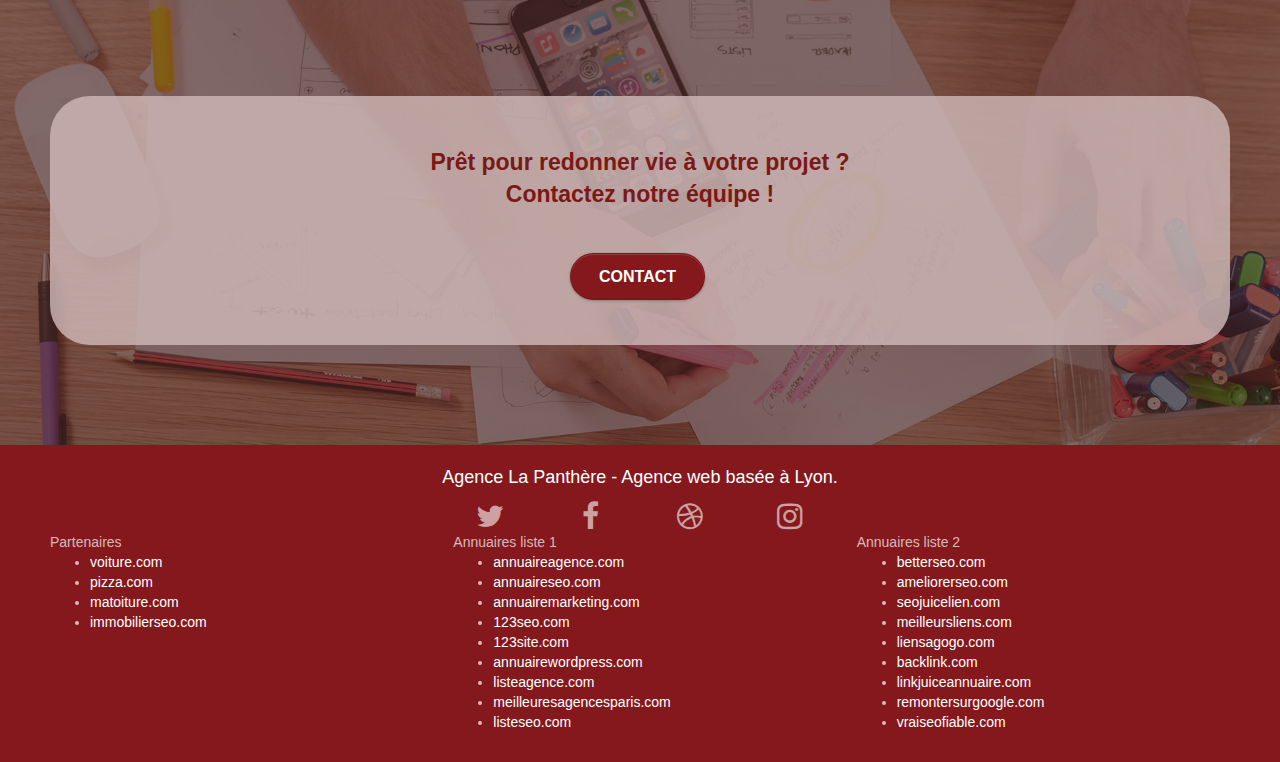
==== commit da37fd89: "Changement image projet et compressée" ====
--- a/index.html
+++ b/index.html
@@ -174,7 +174,7 @@
 				</div>
 				<div class="row tight-width-whitespace portfolio-row">
 					<div class="col-sm-6">
-						<a href="#" data-lightbox="img/3.bmp" data-gallery-id="gallery-1" data-caption="Création d'un site internet pour un voyageur" data-frame="snapshot-lb"><img src="img/3.bmp" class="img-responsive portfolio-thumb" alt="Outils essentiels du voyageurs : appareils photo, ordianteur, drone, etc"/></a>
+						<a href="#" data-lightbox="img/projet3.webp" data-gallery-id="gallery-1" data-caption="Création d'un site internet pour un voyageur" data-frame="snapshot-lb"><img src="img/projet3.webp" class="img-responsive portfolio-thumb" alt="Outils essentiels du voyageurs : appareils photo, ordianteur, drone, etc"/></a>
 						<h3 class="mg-md text-center">
 							Création d'un site internet pour un voyageur
 						</h3>
@@ -183,7 +183,7 @@
 						</p>
 					</div>
 					<div class="col-sm-6">
-						<a href="#" data-lightbox="img/4.bmp" data-gallery-id="gallery-1" data-caption="Conception d'un site pour une agence de mariage" data-frame="snapshot-lb"><img src="img/4.bmp" class="img-responsive portfolio-thumb" alt="Image présentation de l'agence de mariage" /></a>
+						<a href="#" data-lightbox="img/projet4.webp" data-gallery-id="gallery-1" data-caption="Conception d'un site pour une agence de mariage" data-frame="snapshot-lb"><img src="img/projet4.webp" class="img-responsive portfolio-thumb" alt="Image présentation de l'agence de mariage" /></a>
 						<h3 class="mg-md text-center">
 							Conception d'un site pour une agence de mariage
 						</h3>
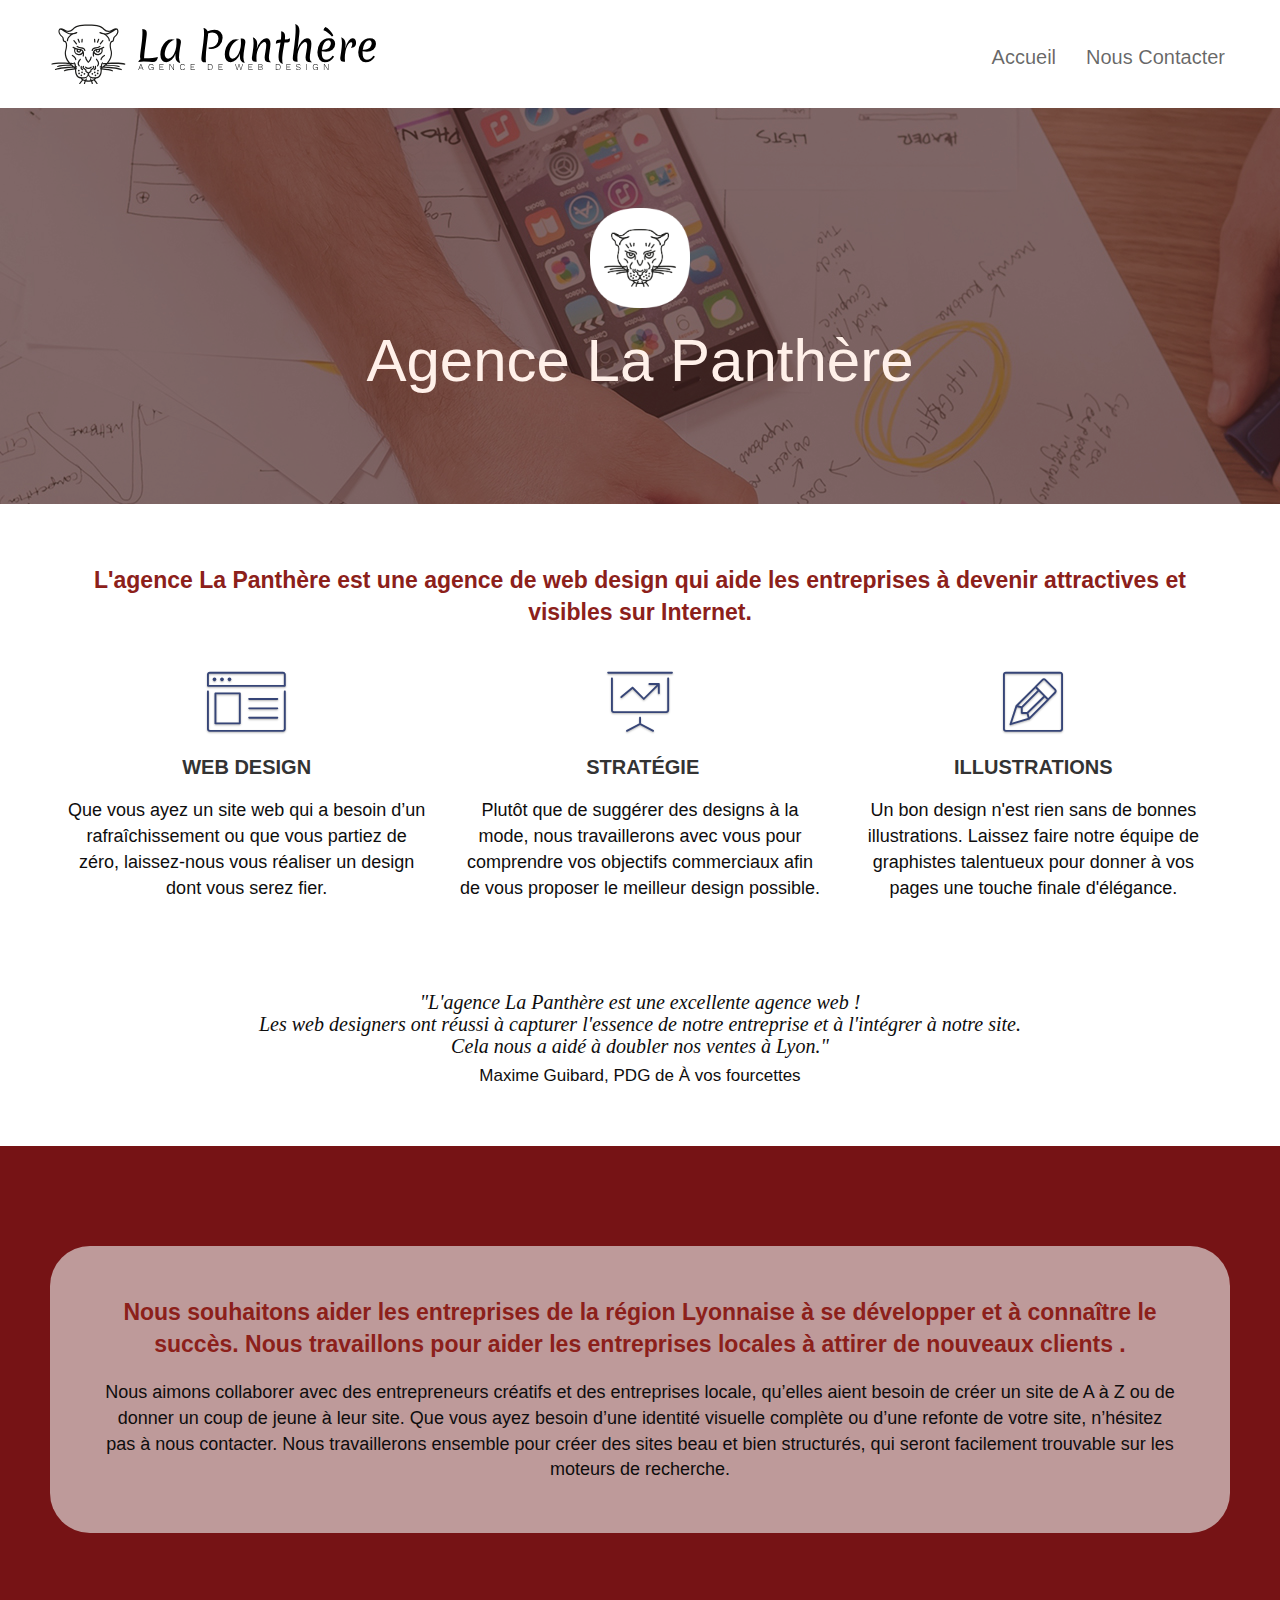
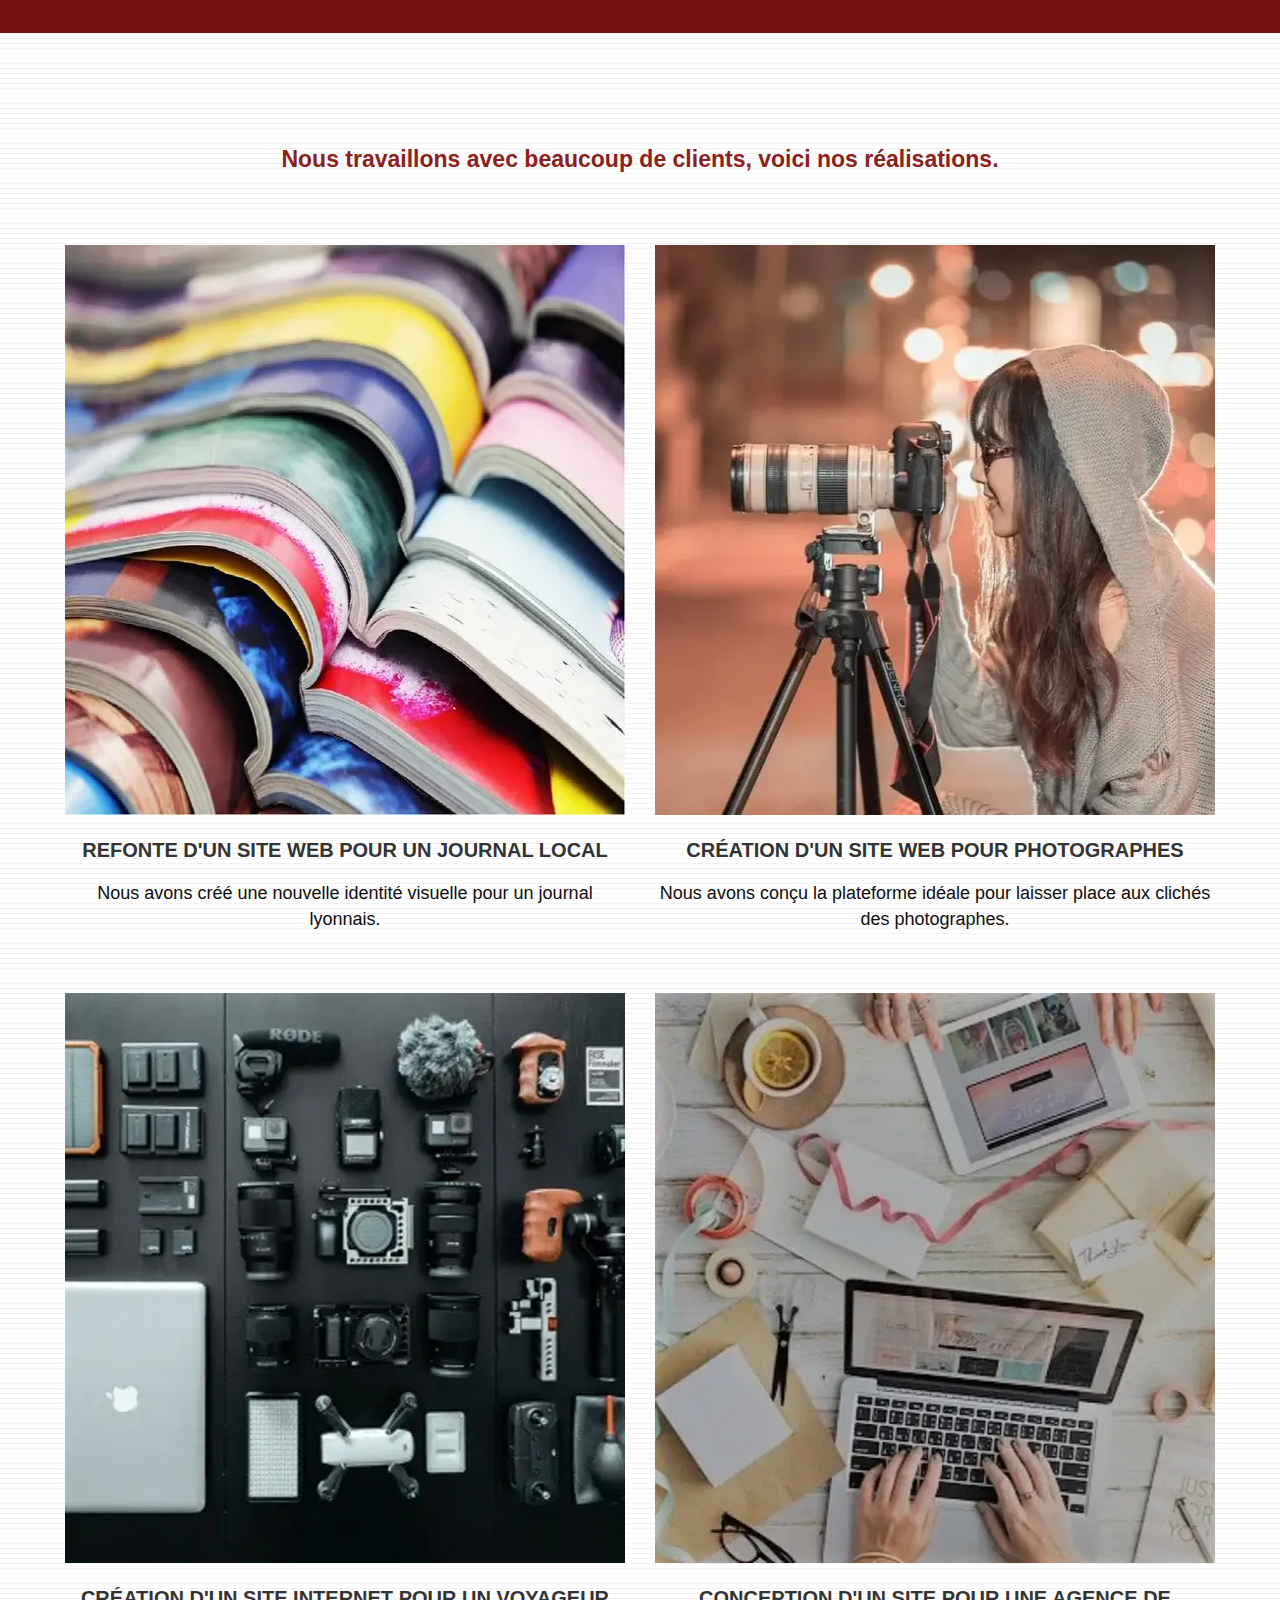
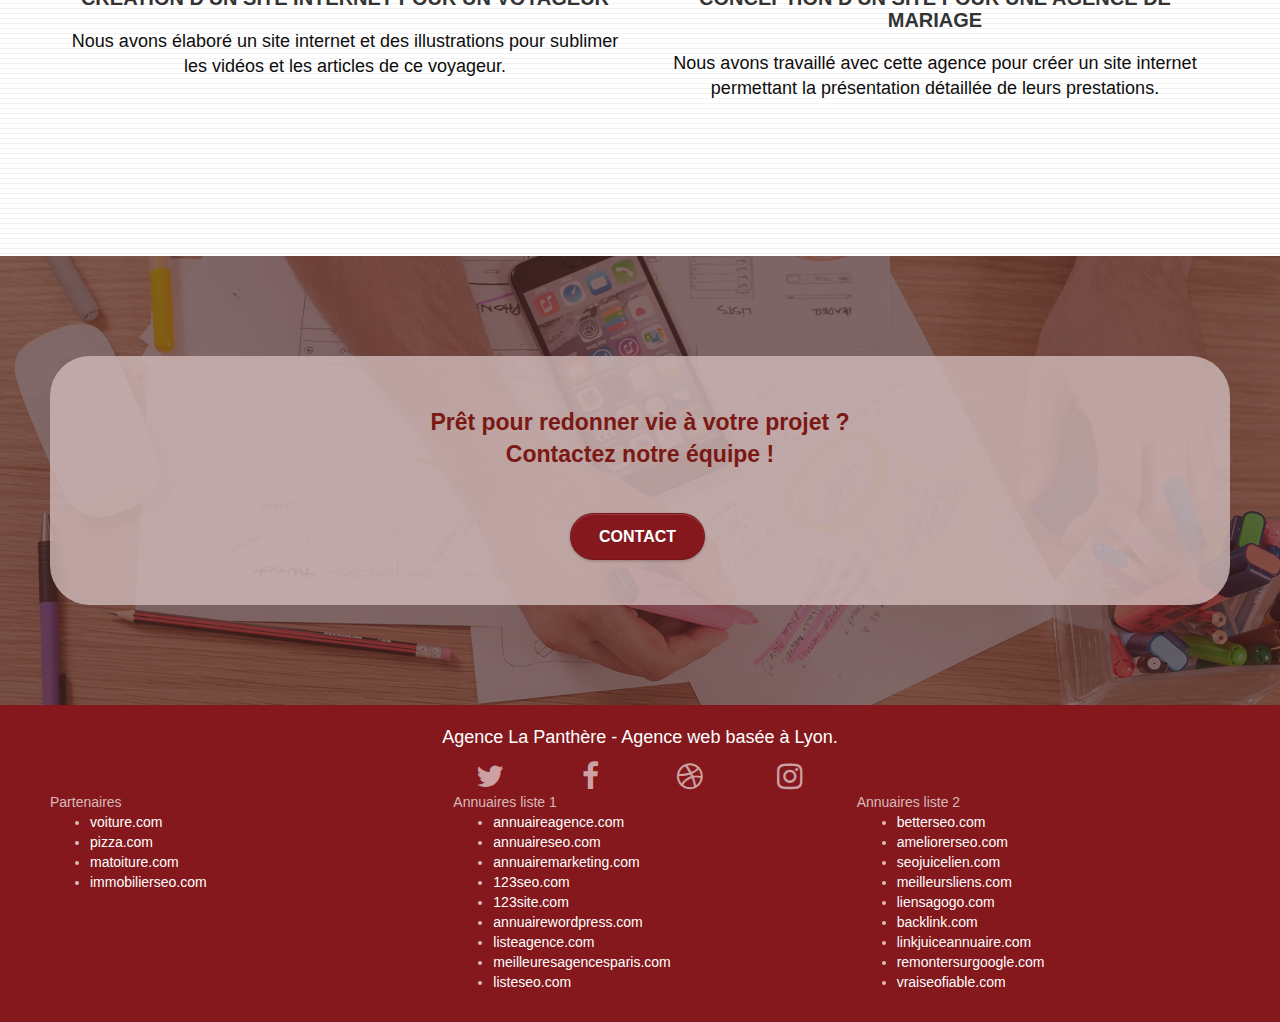
==== commit 84767a26: "Ajout lien vers social media" ====
--- a/index.html
+++ b/index.html
@@ -222,22 +222,22 @@
 						<div class="row row-no-gutters social">
 							<div class="col-sm-3">
 								<div class="text-center">
-									<a class="social" href="index.html"><span class="fa fa-twitter icon-md"></span></a>
-								</div>
-							</div>
-							<div class="col-sm-3">
-								<div class="text-center">
-									<a class="social" href="index.html"><span class="fa fa-facebook icon-md"></span></a>
-								</div>
-							</div>
-							<div class="col-sm-3">
-								<div class="text-center">
-									<a class="social" href="index.html"><span class="fa fa-dribbble icon-md"></span></a>
-								</div>
-							</div>
-							<div class="col-sm-3">
-								<div class="text-center">
-									<a class="social" href="index.html"><span class="fa fa-instagram icon-md"></span></a>
+									<a class="social" href="https://twitter.com"><span class="fa fa-twitter icon-md"></span></a>
+								</div>
+							</div>
+							<div class="col-sm-3">
+								<div class="text-center">
+									<a class="social" href=https://www.facebook.com><span class="fa fa-facebook icon-md"></span></a>
+								</div>
+							</div>
+							<div class="col-sm-3">
+								<div class="text-center">
+									<a class="social" href="https://dribbble.com"><span class="fa fa-dribbble icon-md"></span></a>
+								</div>
+							</div>
+							<div class="col-sm-3">
+								<div class="text-center">
+									<a class="social" href="https://www.instagram.com"><span class="fa fa-instagram icon-md"></span></a>
 								</div>
 							</div>
 						</div>
--- a/style.css
+++ b/style.css
@@ -743,6 +743,8 @@
 
 .portfolio-thumb {
     margin-bottom: 24px;
+    width: 570px;
+    height: 570px;
 }
 
 .portfolio-row {
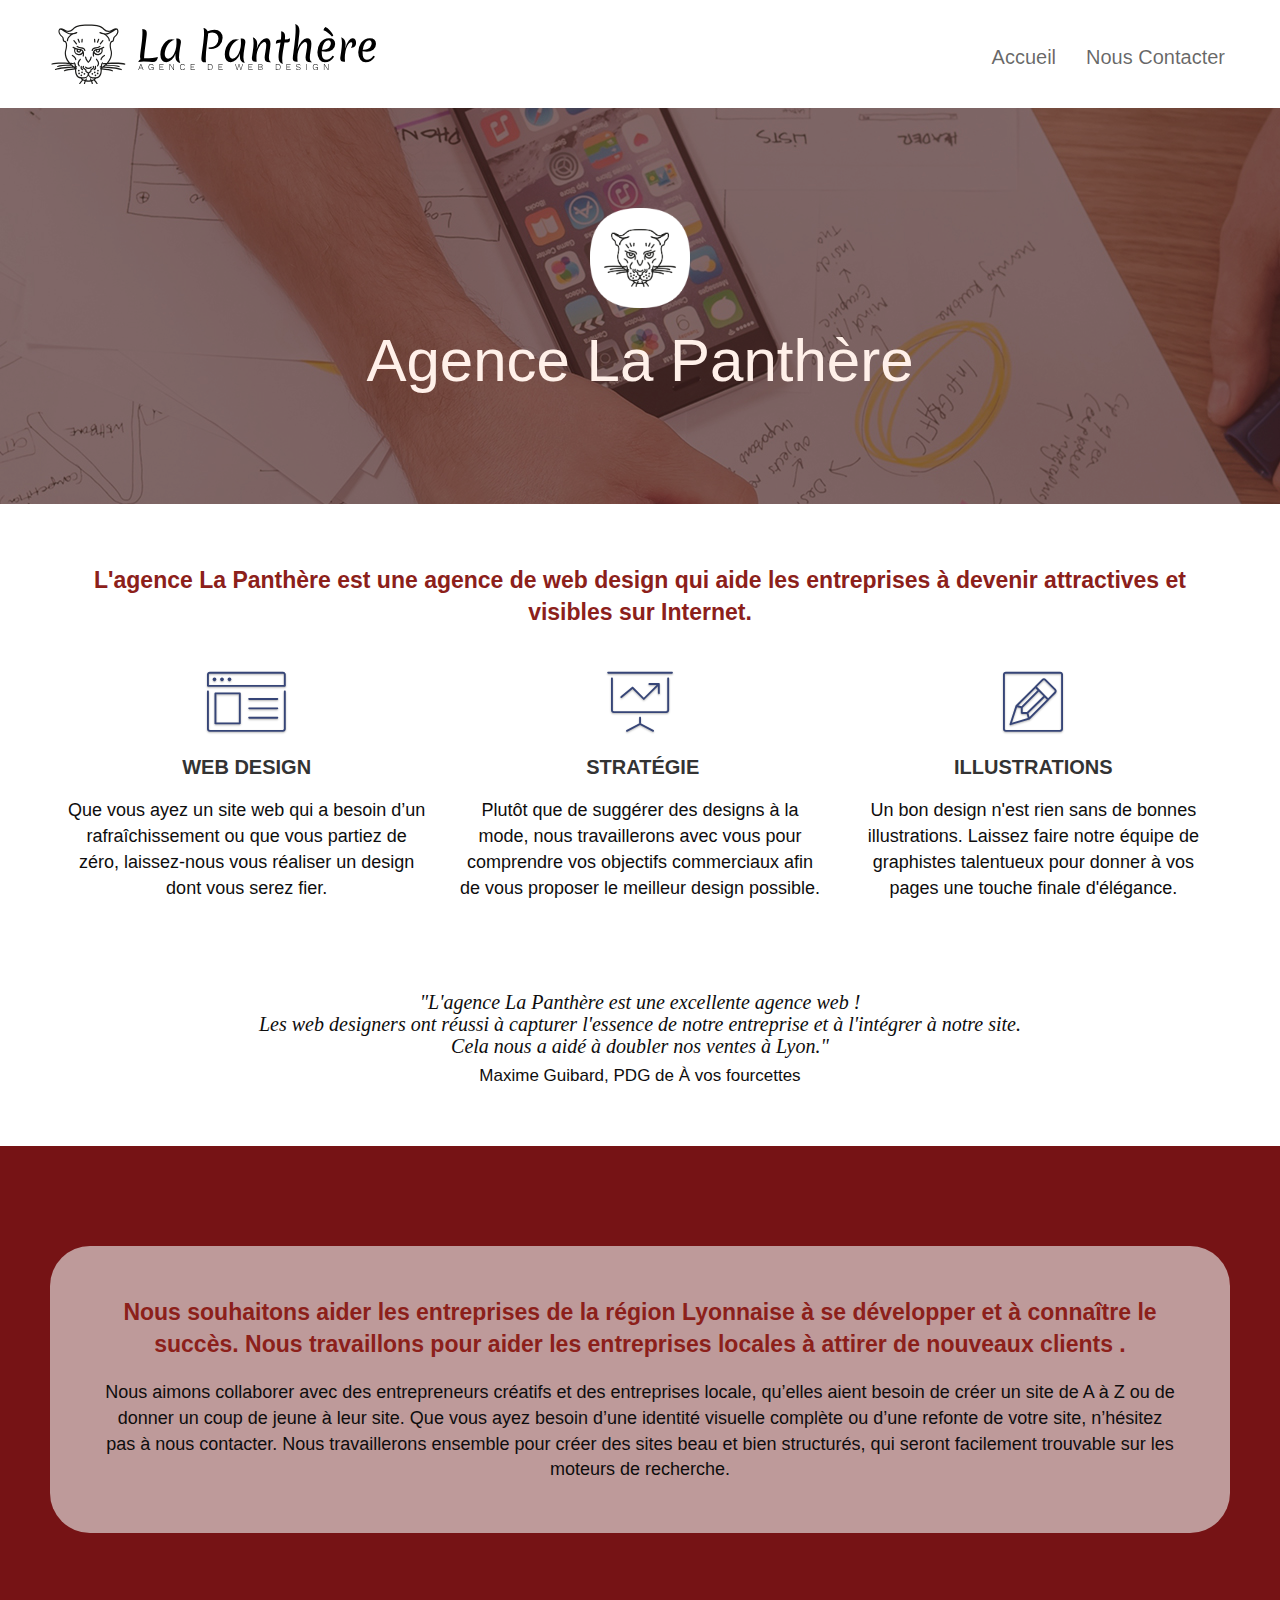
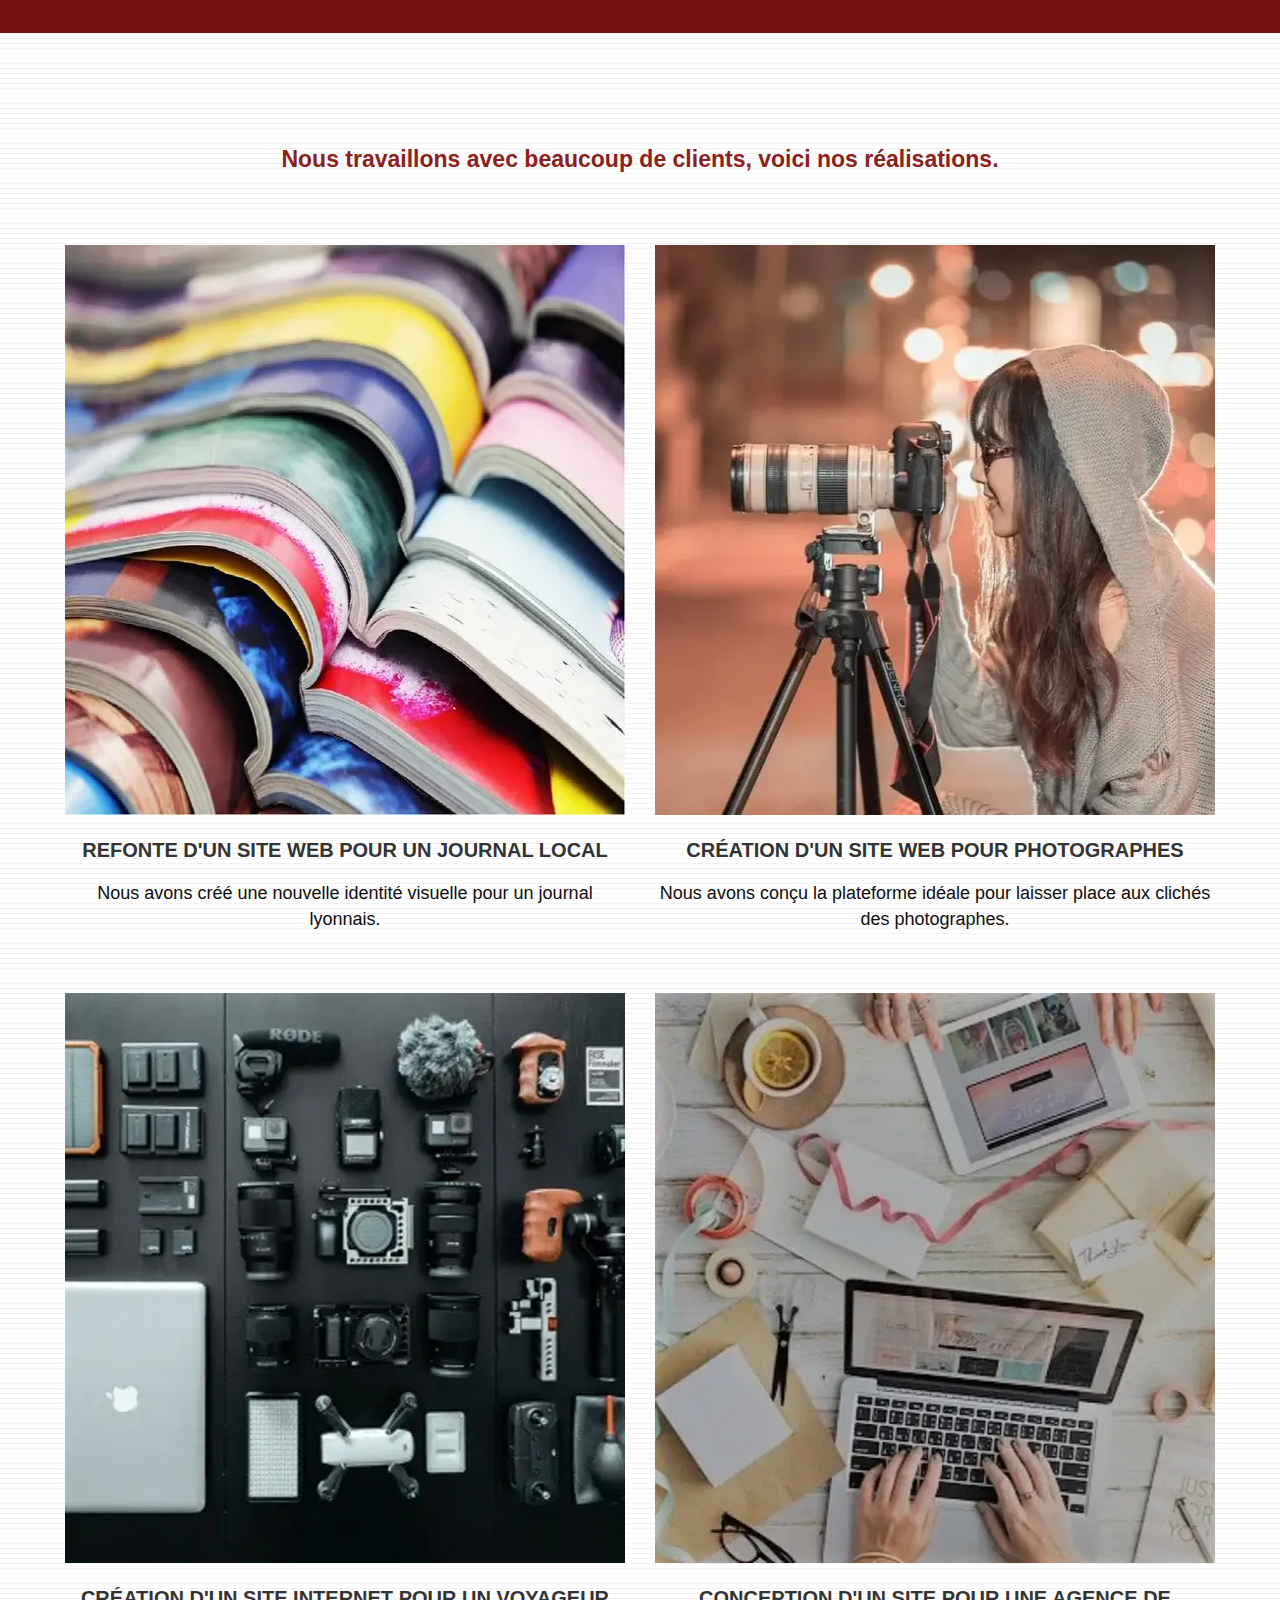
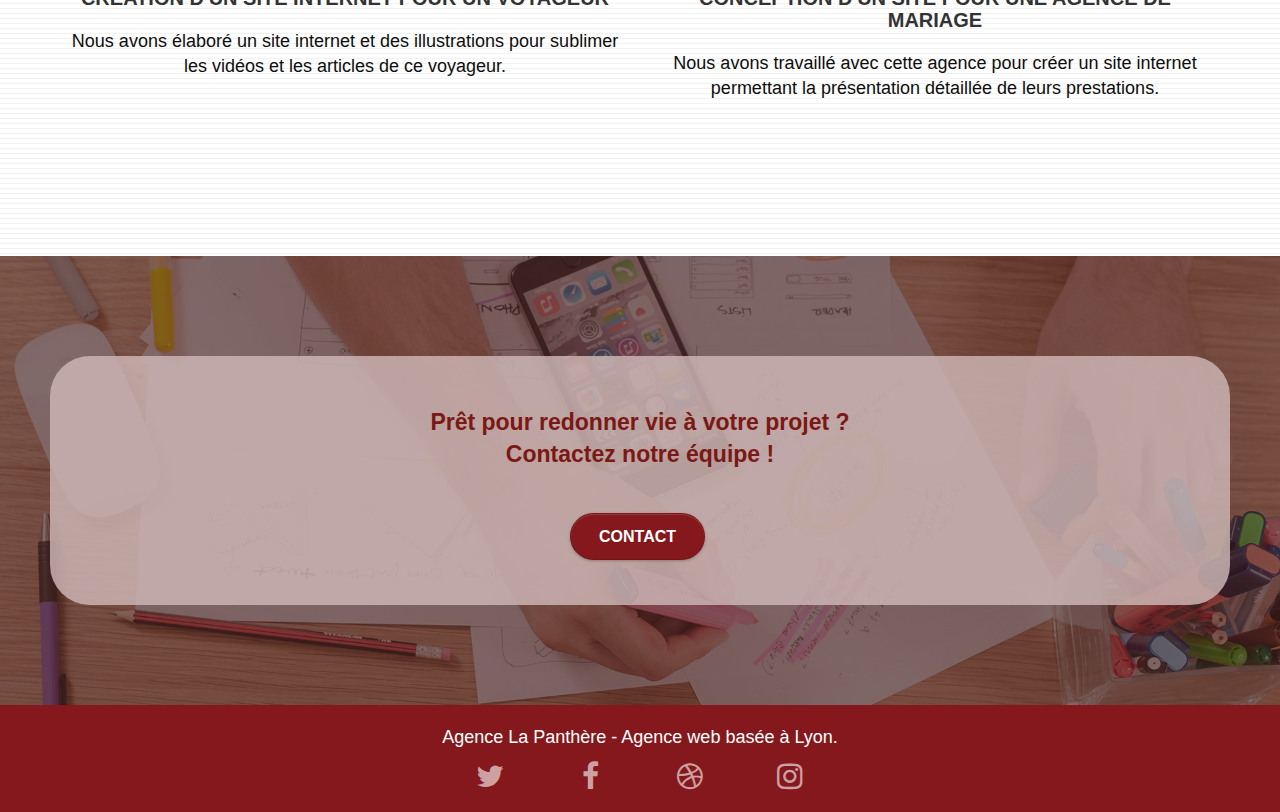
==== commit afc1a037: "Suppression annuaires et partenaires" ====
--- a/index.html
+++ b/index.html
@@ -241,45 +241,6 @@
 								</div>
 							</div>
 						</div>
-						<div class="row">
-							<div class="col-sm-4">
-								Partenaires
-									<ul>
-										<li><a class="partenaire" href="voiture.com">voiture.com</a></li>
-										<li><a class="partenaire" href="pizza.com">pizza.com</a></li>
-										<li><a class="partenaire" href="matoiture.com">matoiture.com</a></li>
-										<li><a class="partenaire" href="immobilierseo.com">immobilierseo.com</a></li>
-									</ul>		
-							</div>
-							<div class="col-sm-4">
-								Annuaires liste 1
-								<ul>
-									<li><a class="partenaire" href="annuaireagence.com">annuaireagence.com</a></li>
-									<li><a class="partenaire" href="annuaireseo.com">annuaireseo.com</a></li>
-									<li><a class="partenaire" href="annuairemarketing.com">annuairemarketing.com</a></li>
-									<li><a class="partenaire" href="123seoture.com">123seo.com</a></li>
-									<li><a class="partenaire" href="123site.com">123site.com</a></li>
-									<li><a class="partenaire" href="annuairewordpress.com">annuairewordpress.com</a></li>
-									<li><a class="partenaire" href="listeagence.com">listeagence.com</a></li>
-									<li><a class="partenaire" href="meilleuresagencesparis.com">meilleuresagencesparis.com</a></li>
-									<li><a class="partenaire" href="listeseo.com">listeseo.com</a></li>
-								</ul>
-							</div>
-							<div class="col-sm-4">
-								Annuaires liste 2
-								<ul>
-									<li><a class="partenaire" href="betterseo.com">betterseo.com</a></li>
-									<li><a class="partenaire" href="ameliorerseo.com">ameliorerseo.com</a></li>
-									<li><a class="partenaire" href="seojuicelien.com">seojuicelien.com</a></li>
-									<li><a class="partenaire" href="meilleursliens.com">meilleursliens.com</a></li>
-									<li><a class="partenaire" href="liensagogo.com">liensagogo.com</a></li>
-									<li><a class="partenaire" href="backlink.com">backlink.com</a></li>
-									<li><a class="partenaire" href="linkjuiceannuaire.com">linkjuiceannuaire.com</a></li>
-									<li><a class="partenaire" href="remontersurgoogle.com">remontersurgoogle.com</a></li>
-									<li><a class="partenaire" href="vraiseofiable.com">vraiseofiable.com</a></li>
-								</ul>
-							</div>
-						</div>
 					</div>
 				</div>
 			</div>
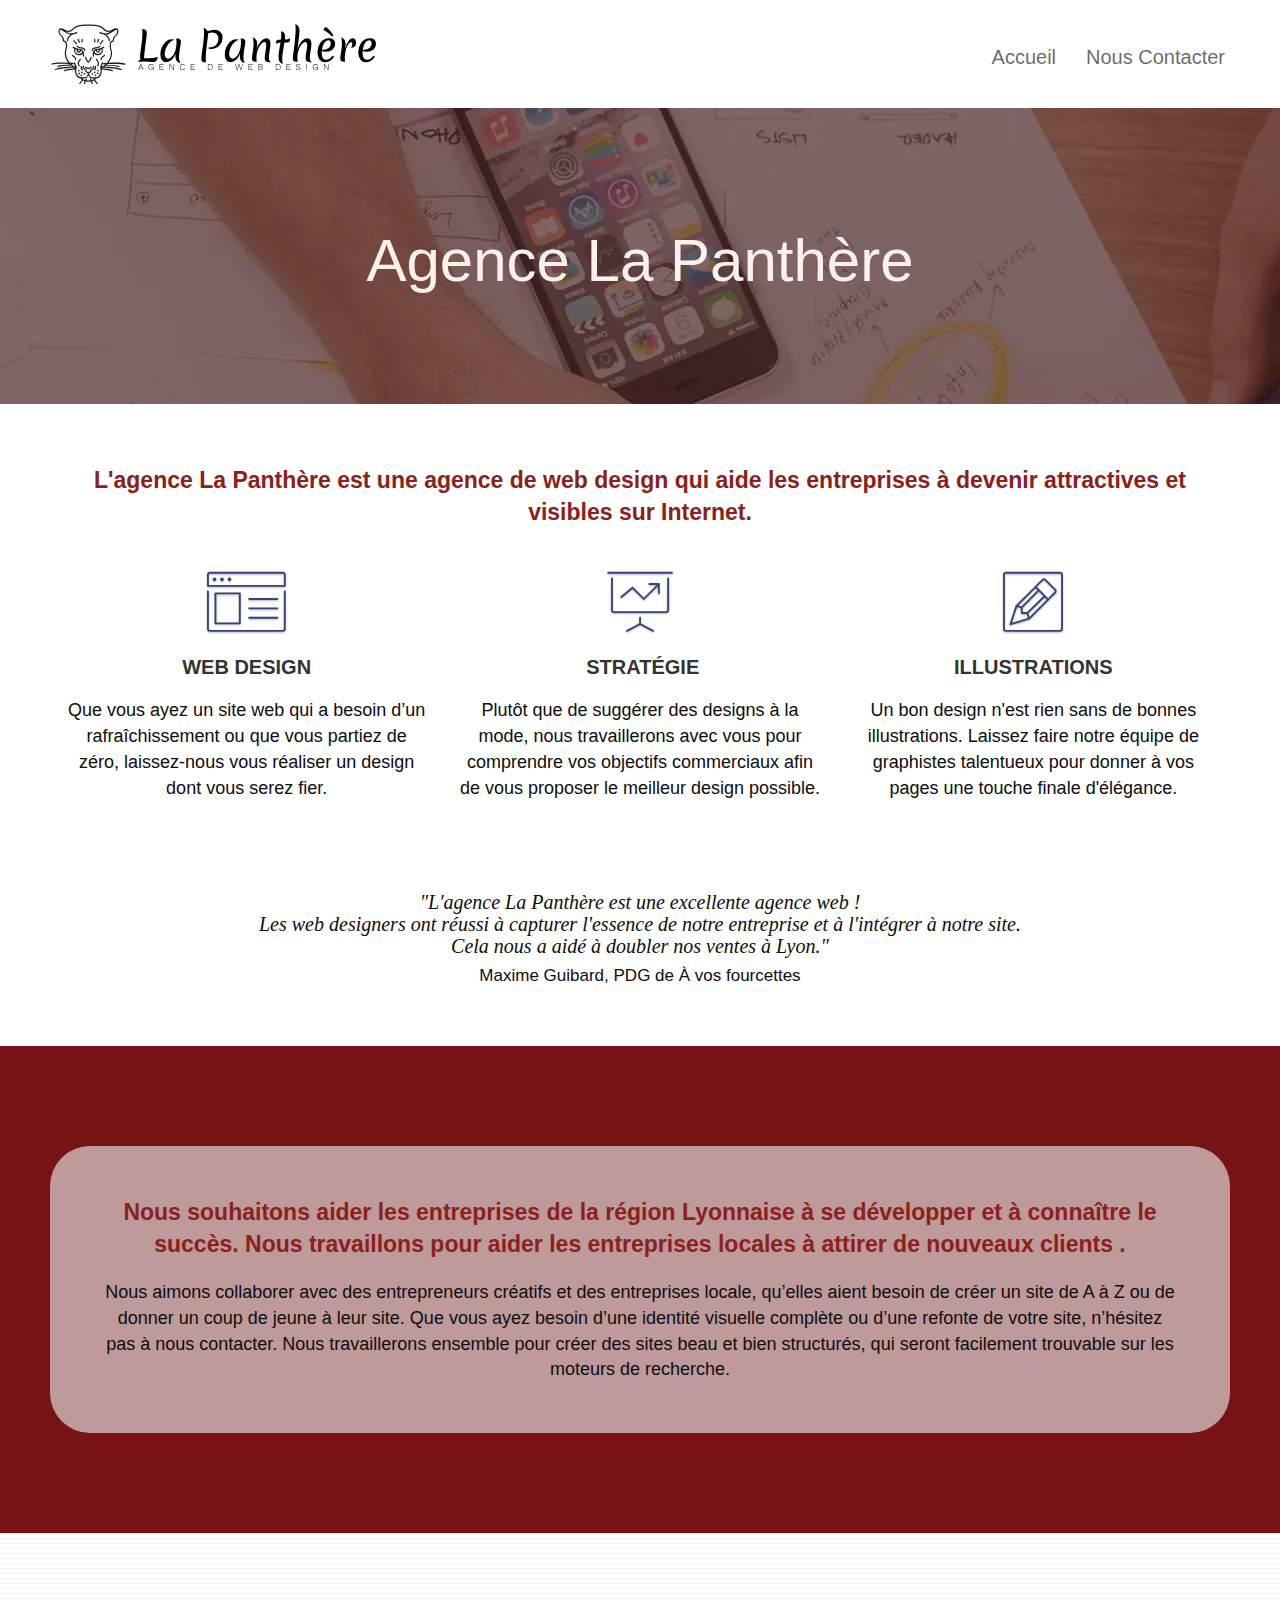
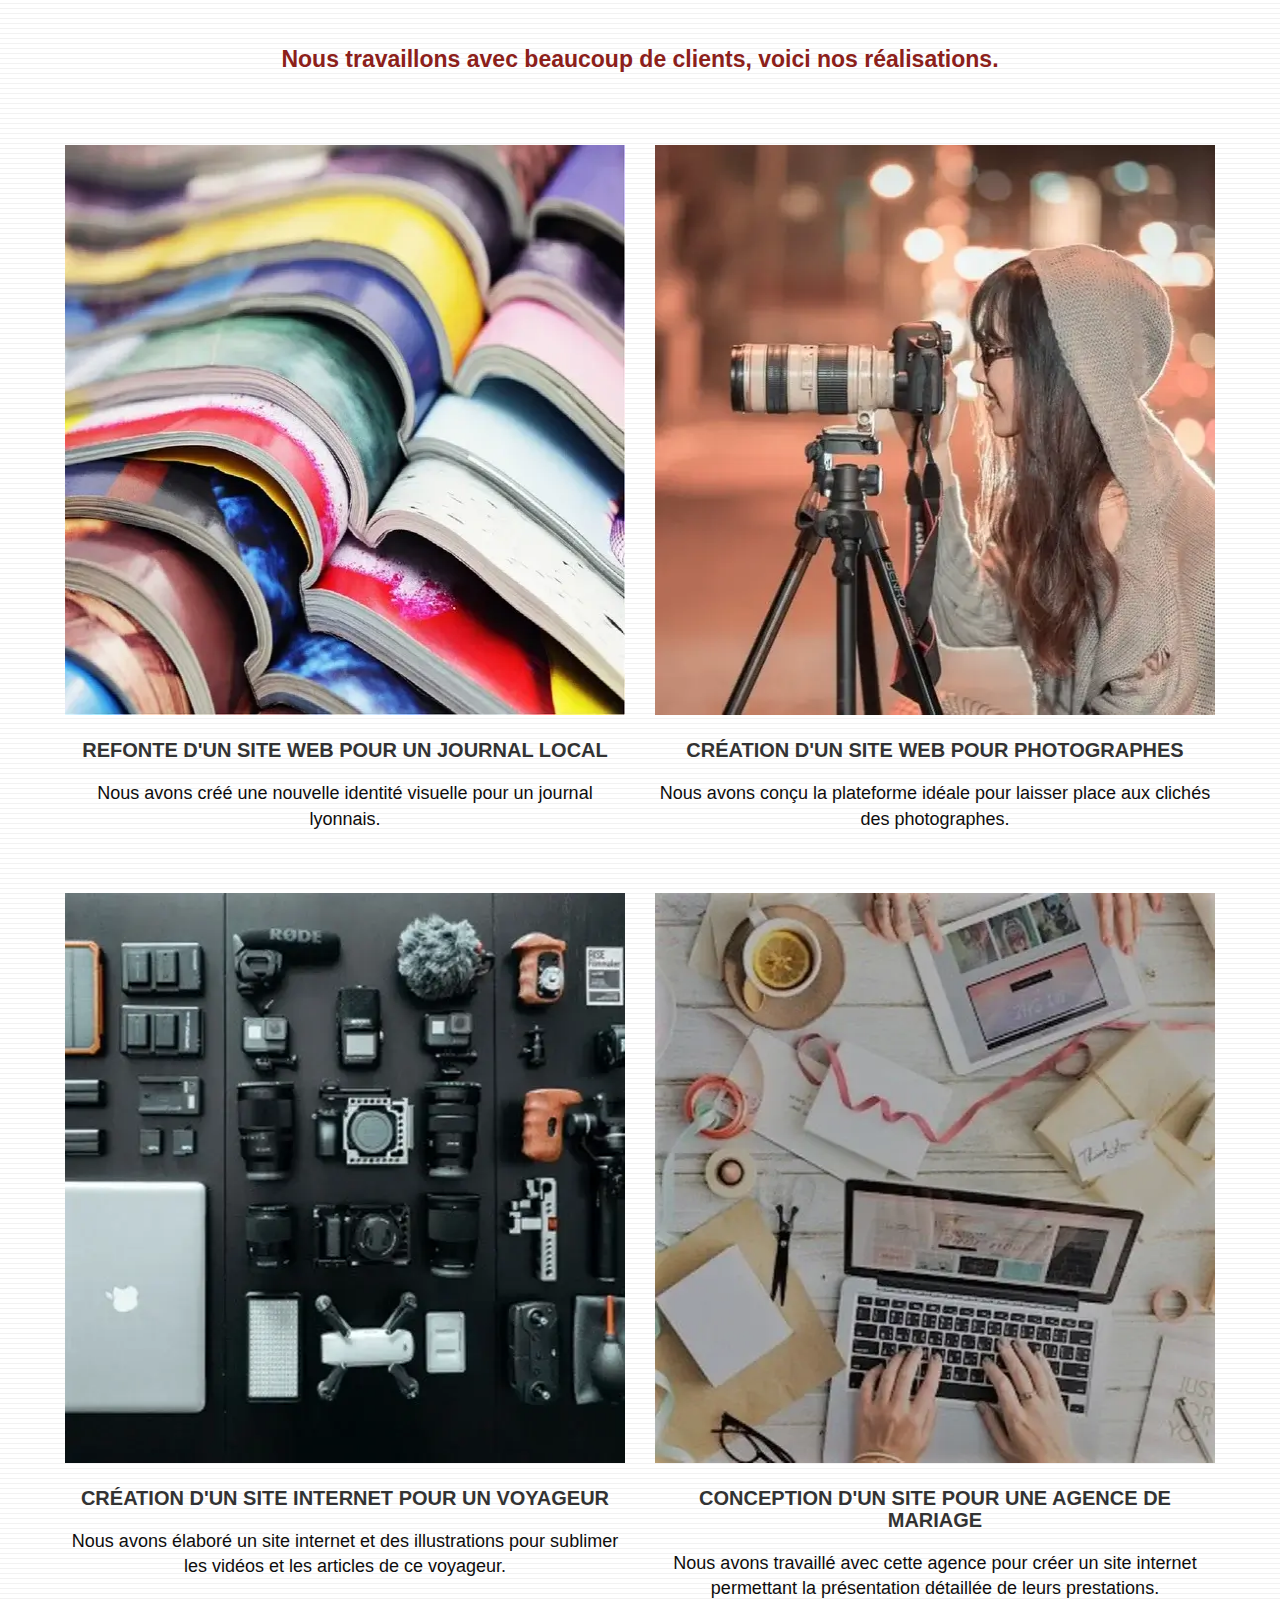
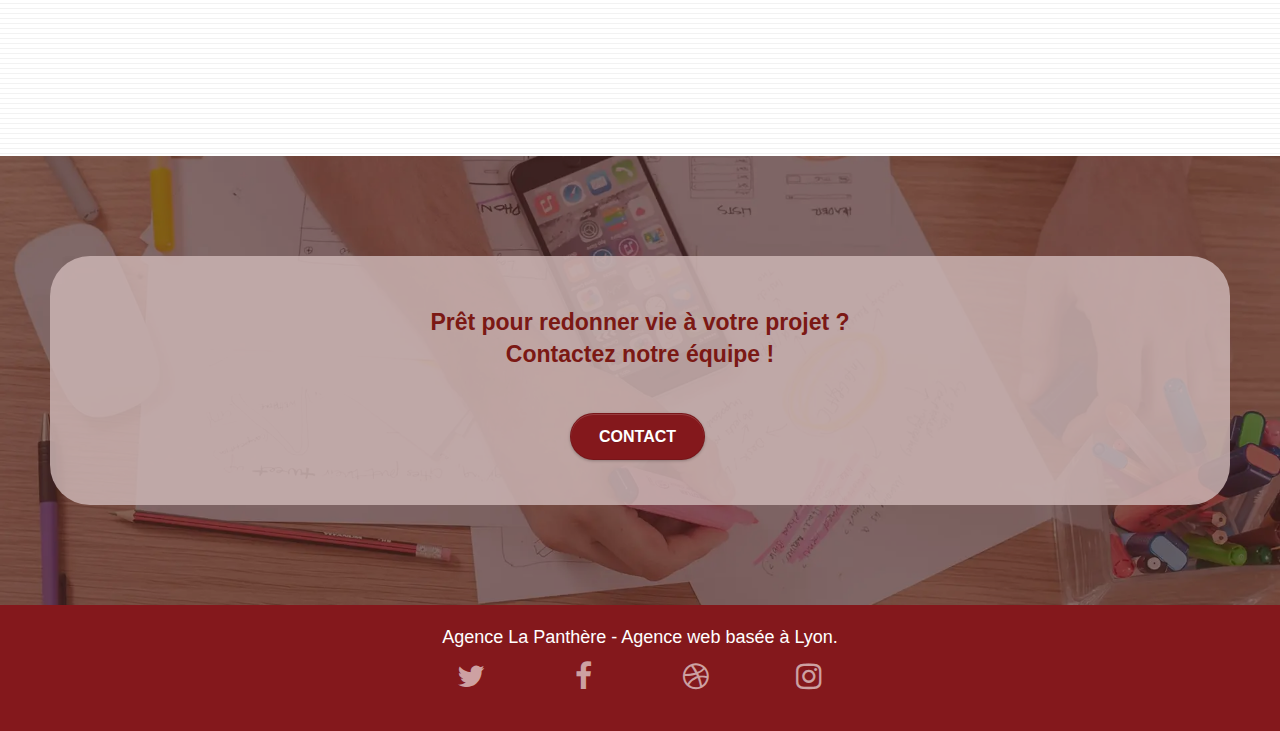
==== commit d67e3c46: "Image decorative passage en CSS et compression format webp" ====
--- a/index.html
+++ b/index.html
@@ -61,7 +61,6 @@
 			<div class="container bloc-lg">
 				<div class="row tight-width-whitespace">
 					<div class="col-sm-12">
-						<img src="img/logo.png" class="center-block image-resize-mode" width="100" alt="" />
 						<h1 class="text-center">
 							Agence La Panthère
 						</h1>
--- a/style.css
+++ b/style.css
@@ -694,8 +694,9 @@
 }
 
 .social {
-    max-width: 400px;
     margin: auto auto auto auto;
+    height: 50px;
+    width: 450px;
 }
 
 h2 {
@@ -819,11 +820,11 @@
 }
 
 .bg-banniere {
-    background-image: url("img/agence-la-panthere.jpg");
+    background-image: url("img/fond1.webp");
 }
 
 .bg-presentation {
-    background-image: url("img/image-de-presentation.bmp");
+    background-image: url("img/fond2.webp");
 }
 
 .partenaire {
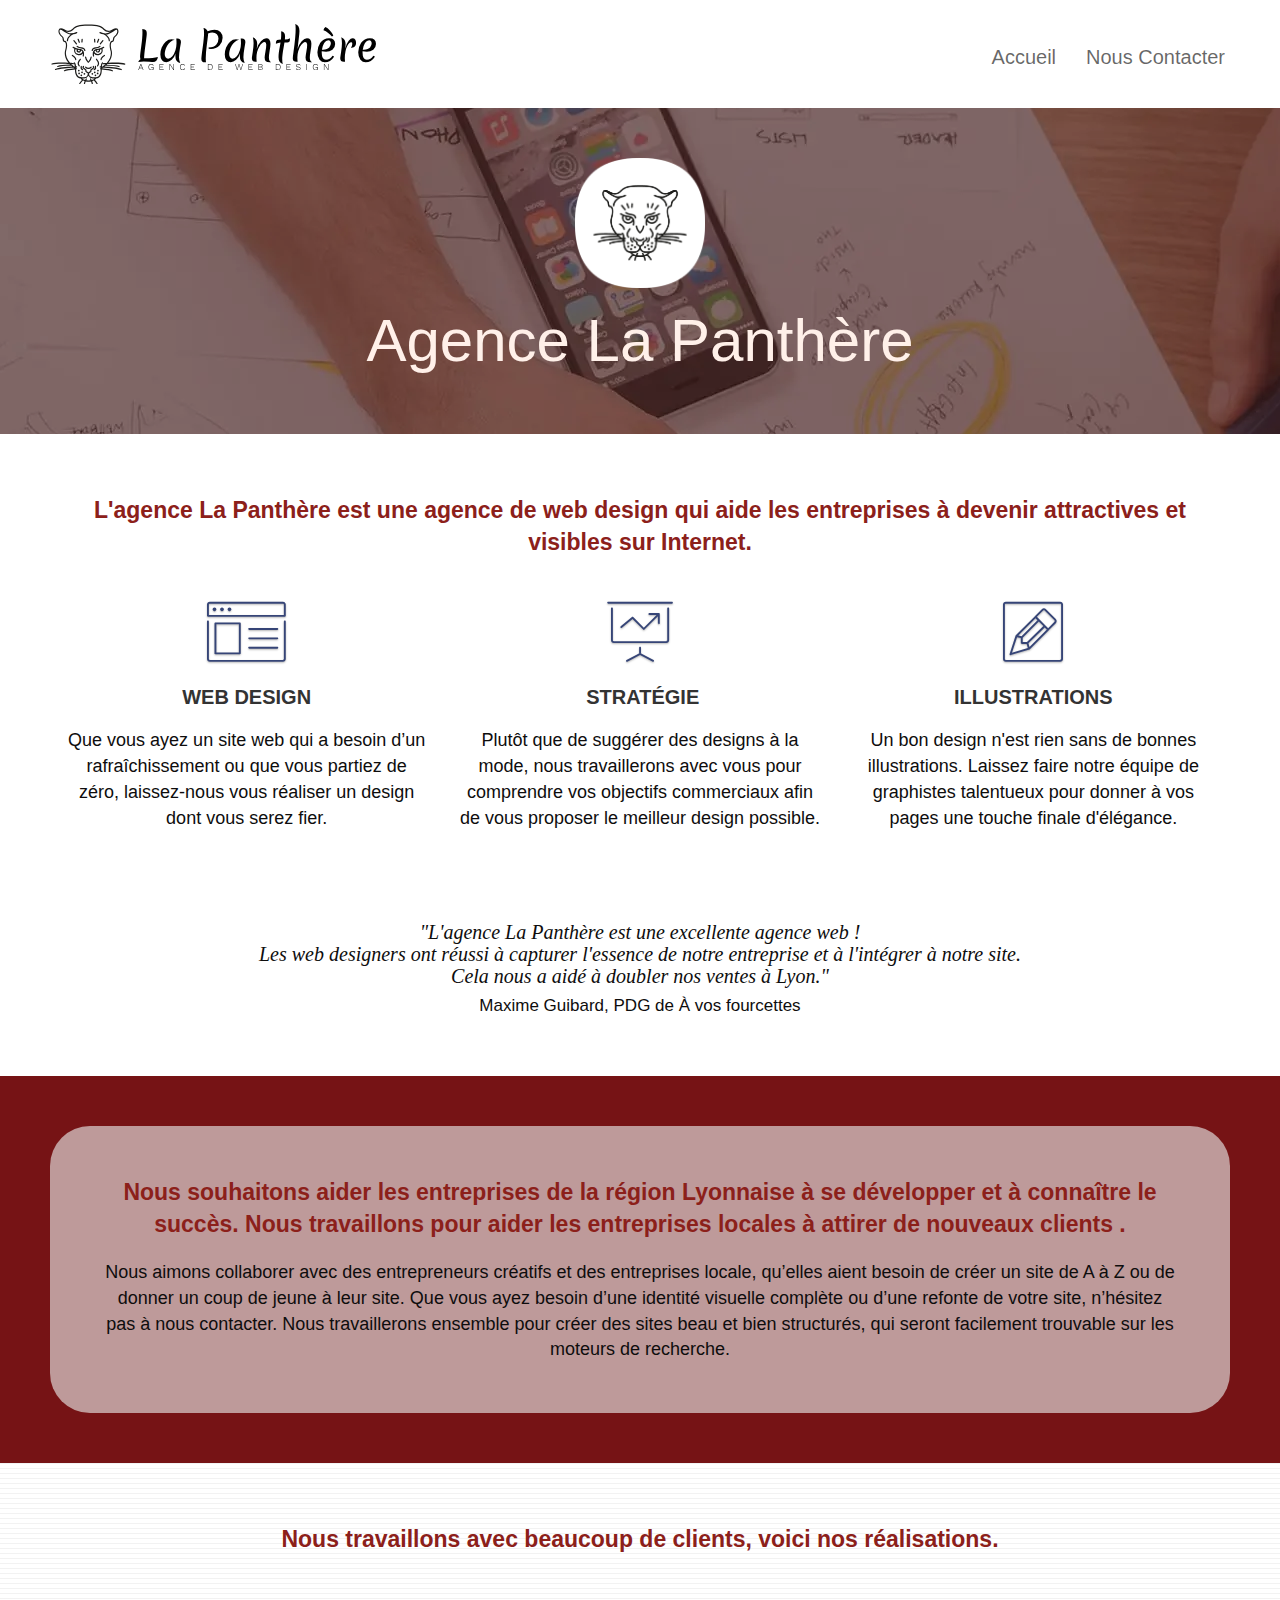
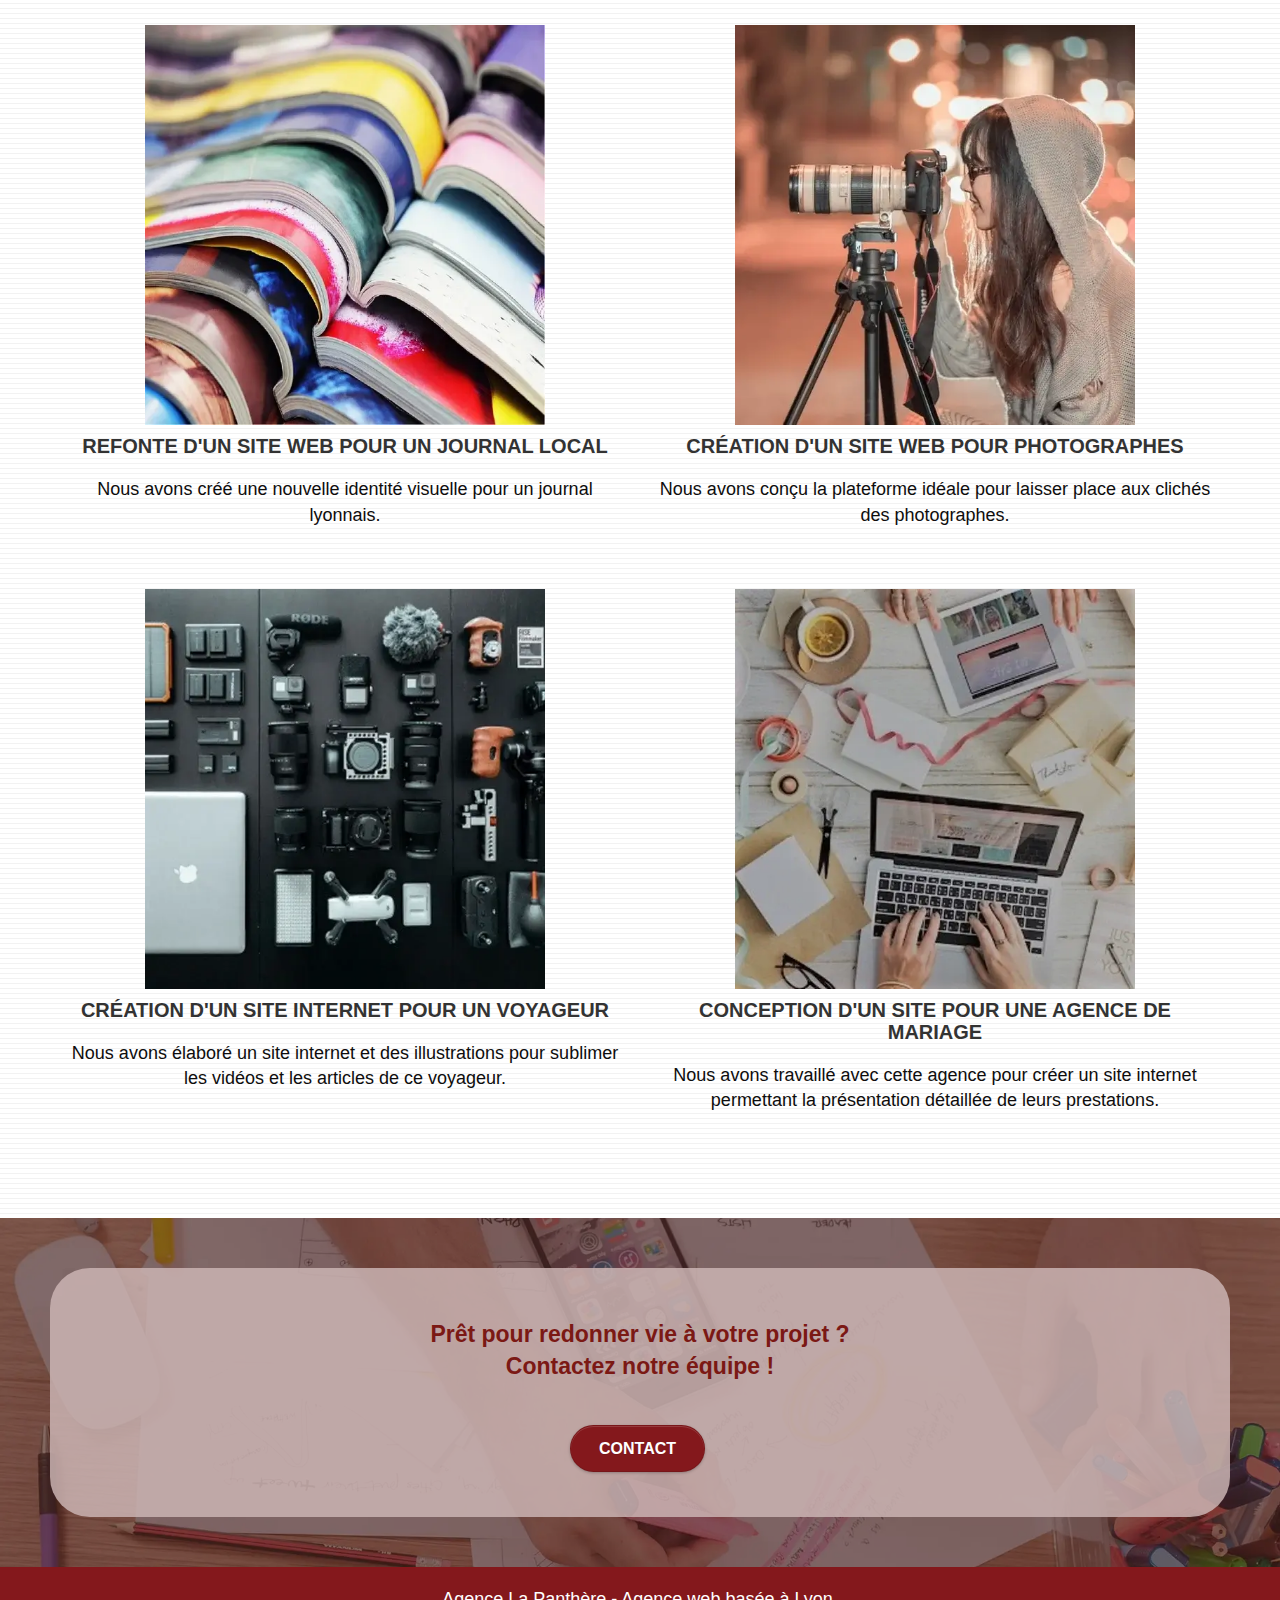
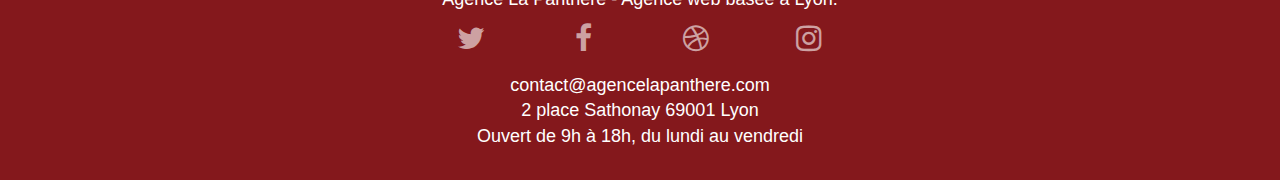
==== commit 02643574: "Modification mise en page images centrées, titre page Contact, footer avec adresse" ====
--- a/index.html
+++ b/index.html
@@ -2,7 +2,6 @@
 <html lang="fr">
 <head>
     <meta charset="utf-8">
-    <meta name="keywords" content="seo, google, site web, site internet, agence design paris, agence design, agence design,agence design,agence design,agence design,agence design,agence design,agence design,agence design">
     <meta name="description" content="De la création d’un site vitrine au rafraîchissement de votre site actuel, en passant par la création d’un design qui vous ressemble, on s’occupe de tout. Nos experts mettent tout en œuvre pour réaliser votre projet dans les meilleurs délais.">
     <meta name="viewport" content="width=device-width, initial-scale=1.0, viewport-fit=cover">
     <link rel="shortcut icon" type="image/png" href="favicon.jpg">
@@ -61,6 +60,7 @@
 			<div class="container bloc-lg">
 				<div class="row tight-width-whitespace">
 					<div class="col-sm-12">
+						<img src="img/logo.png" class="center-block image-resize-mode" id="logo-accueil">
 						<h1 class="text-center">
 							Agence La Panthère
 						</h1>
@@ -240,6 +240,9 @@
 								</div>
 							</div>
 						</div>
+						<p class="text-center white">
+							contact@agencelapanthere.com<br>2 place Sathonay 69001 Lyon<br>Ouvert de 9h à 18h, du lundi au vendredi<br>
+						</p>
 					</div>
 				</div>
 			</div>
--- a/style.css
+++ b/style.css
@@ -39,13 +39,17 @@
     position: relative;
 }
 
+#logo-accueil {
+    width: 130px;
+}
+
 .bloc .container {
     padding-left: 0;
     padding-right: 0;
 }
 
 .bloc-lg {
-    padding: 100px 50px;
+    padding: 50px 50px;
 }
 
 .bloc-md {
@@ -483,6 +487,11 @@
     text-shadow: 0 1px 2px rgba(0, 0, 0, .3);
 }
 
+.col-sm-6 {
+    display: block;
+    text-align: center;
+}
+
 .panel-sq,
 .panel-sq .panel-heading,
 .panel-sq .panel-footer {
@@ -743,9 +752,9 @@
 }
 
 .portfolio-thumb {
-    margin-bottom: 24px;
-    width: 570px;
-    height: 570px;
+    margin: auto;
+    width: 400px;
+    height: 400px;
 }
 
 .portfolio-row {
